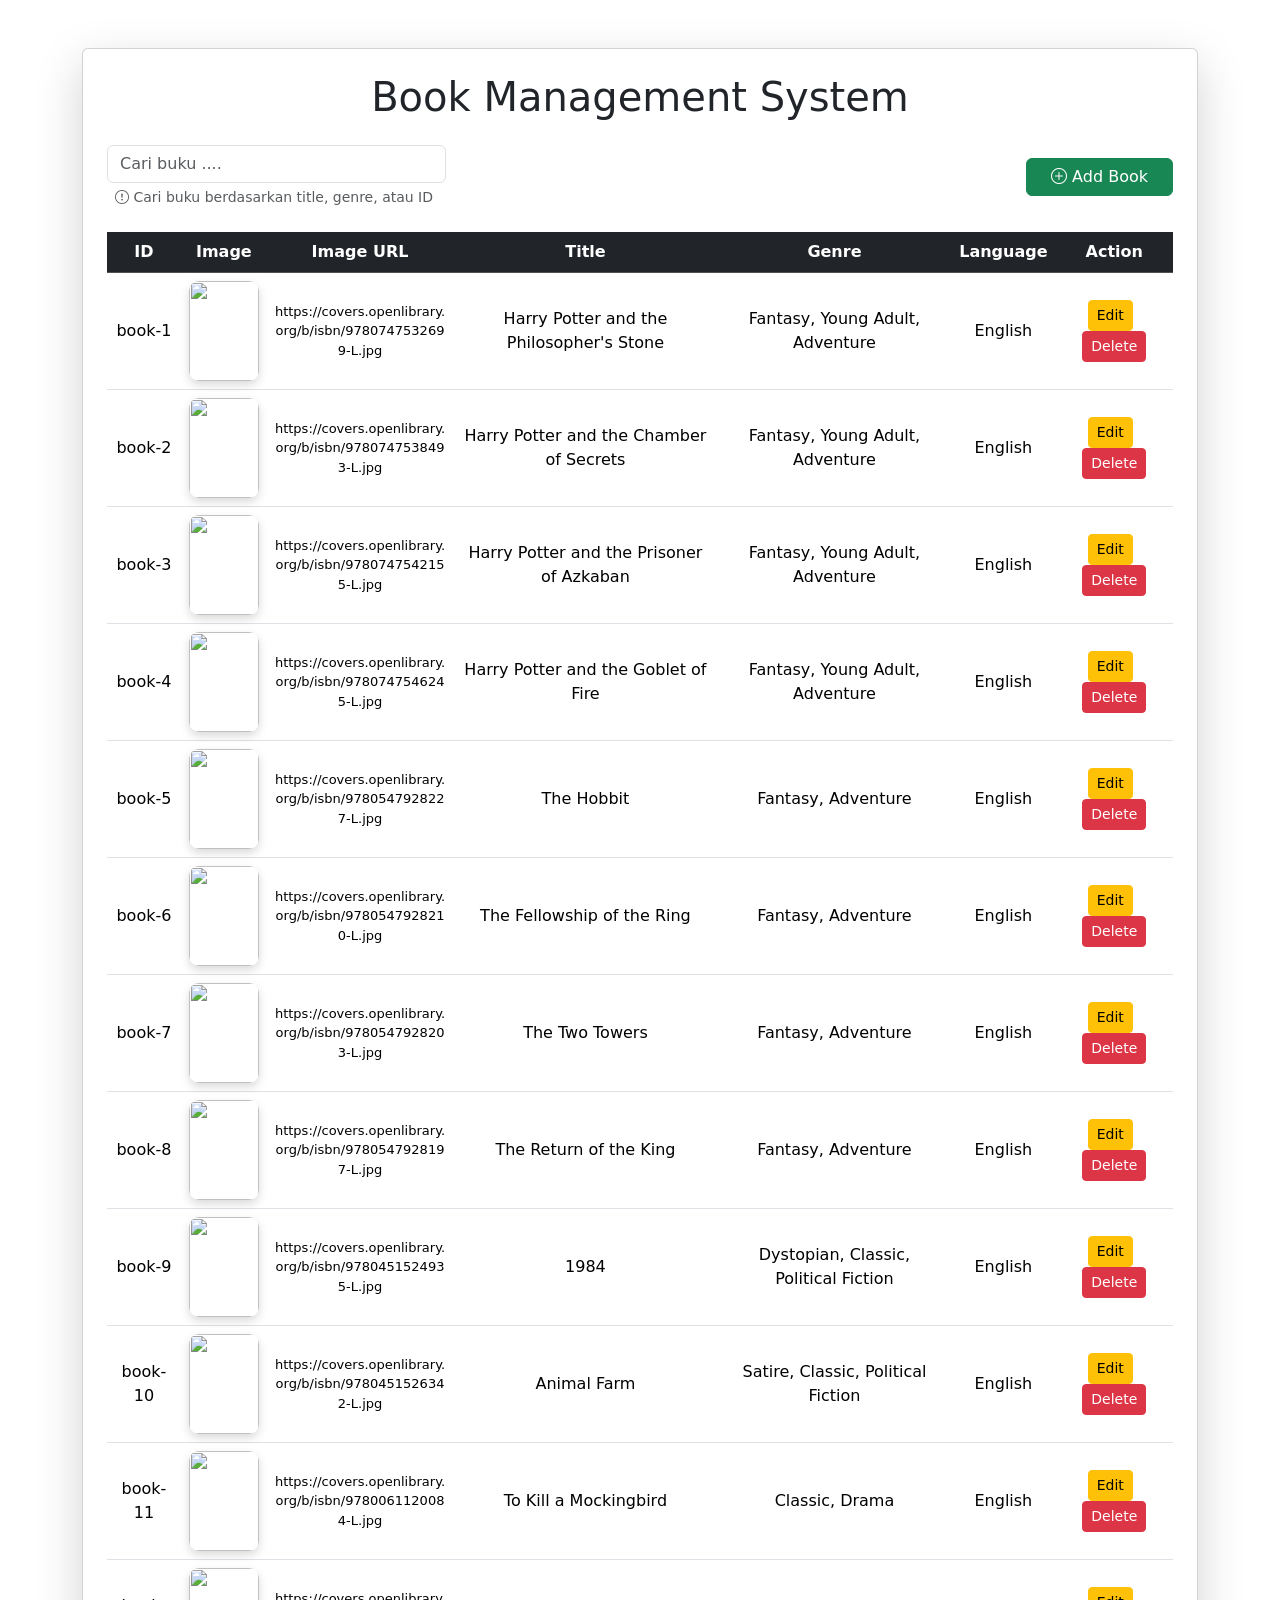
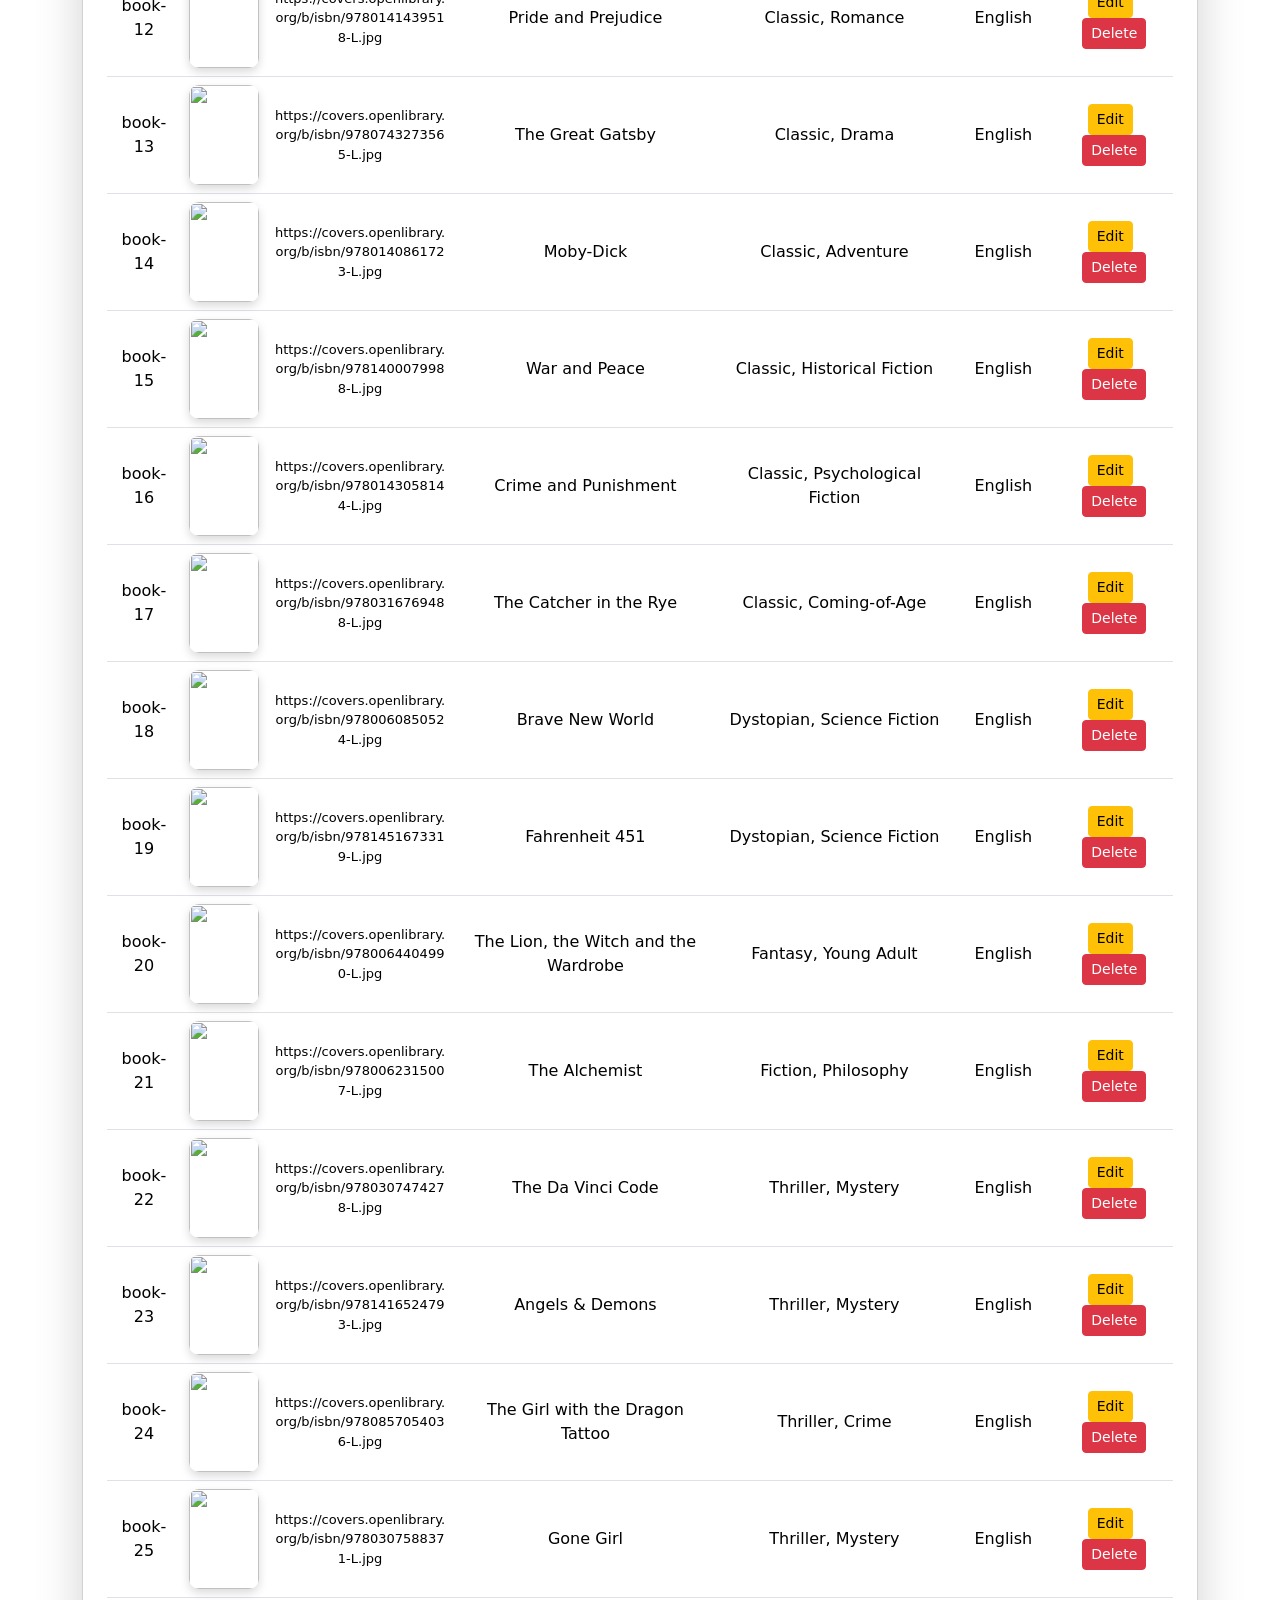
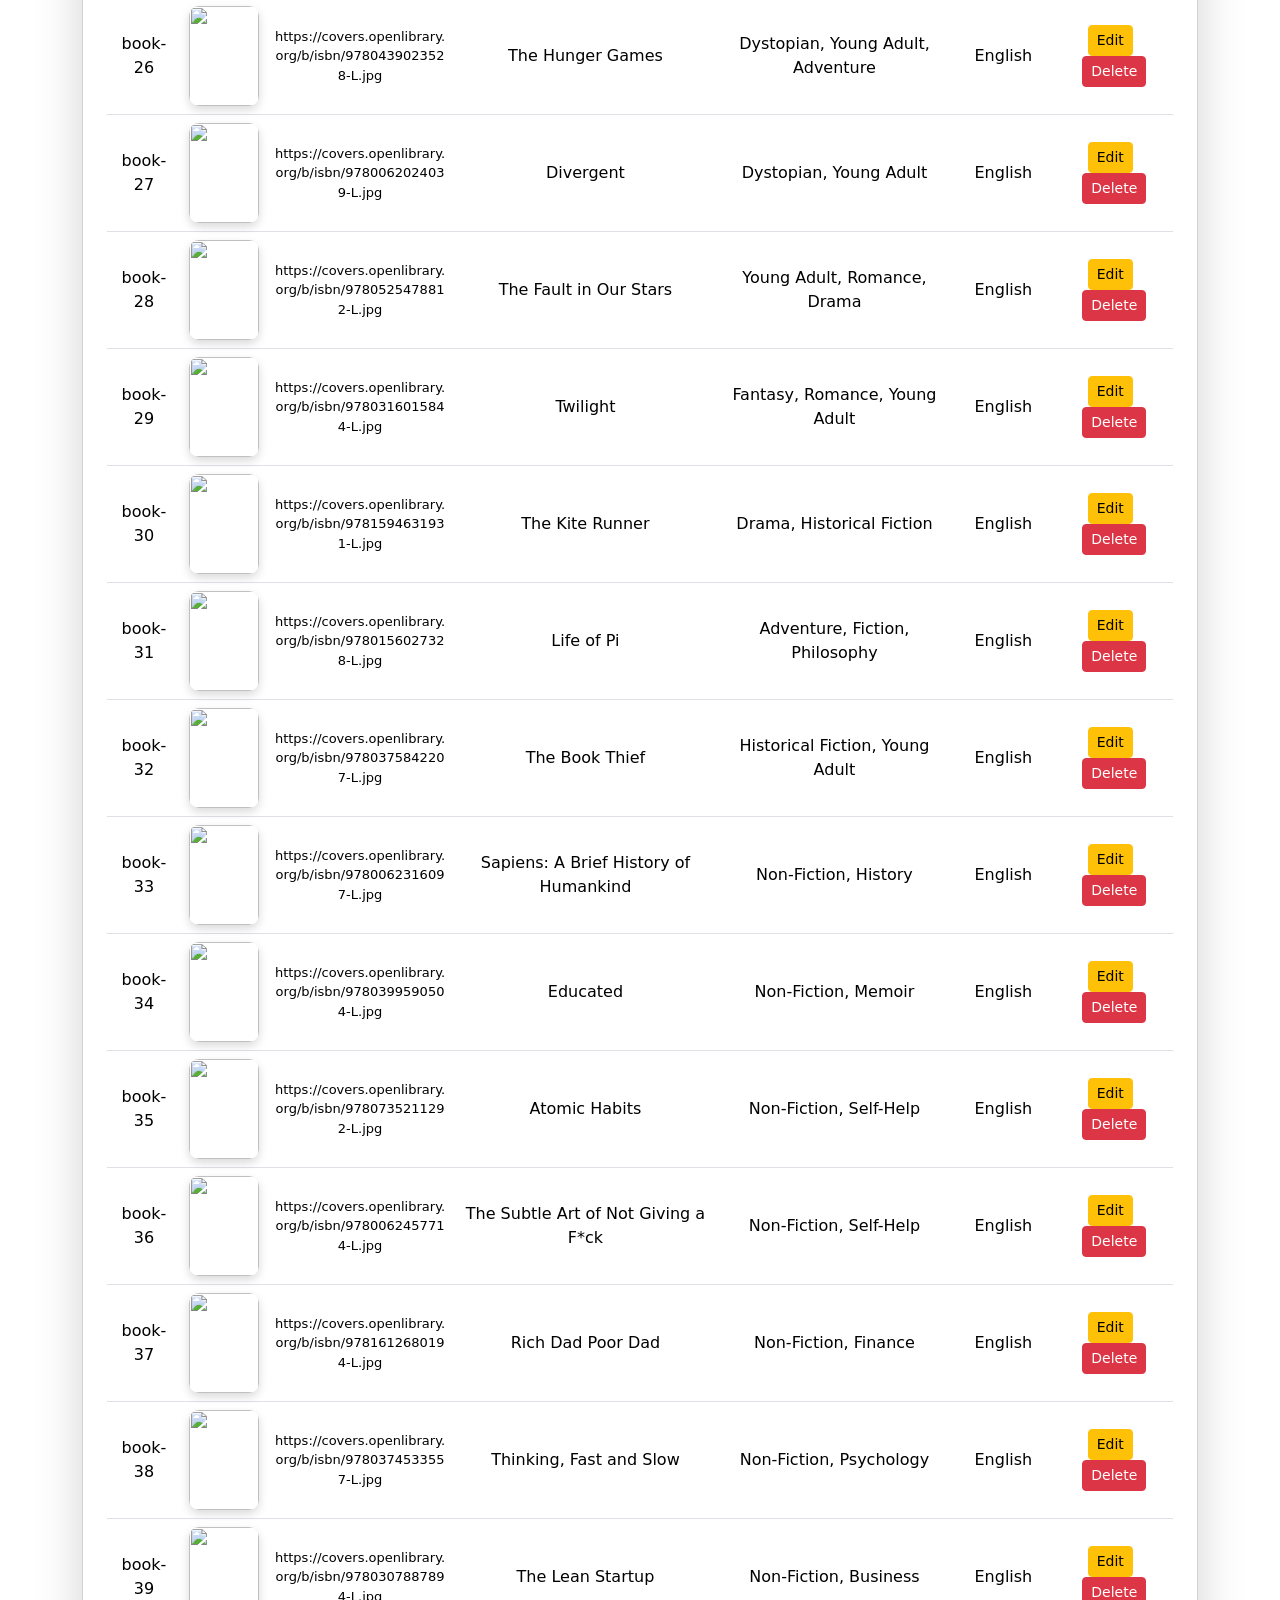
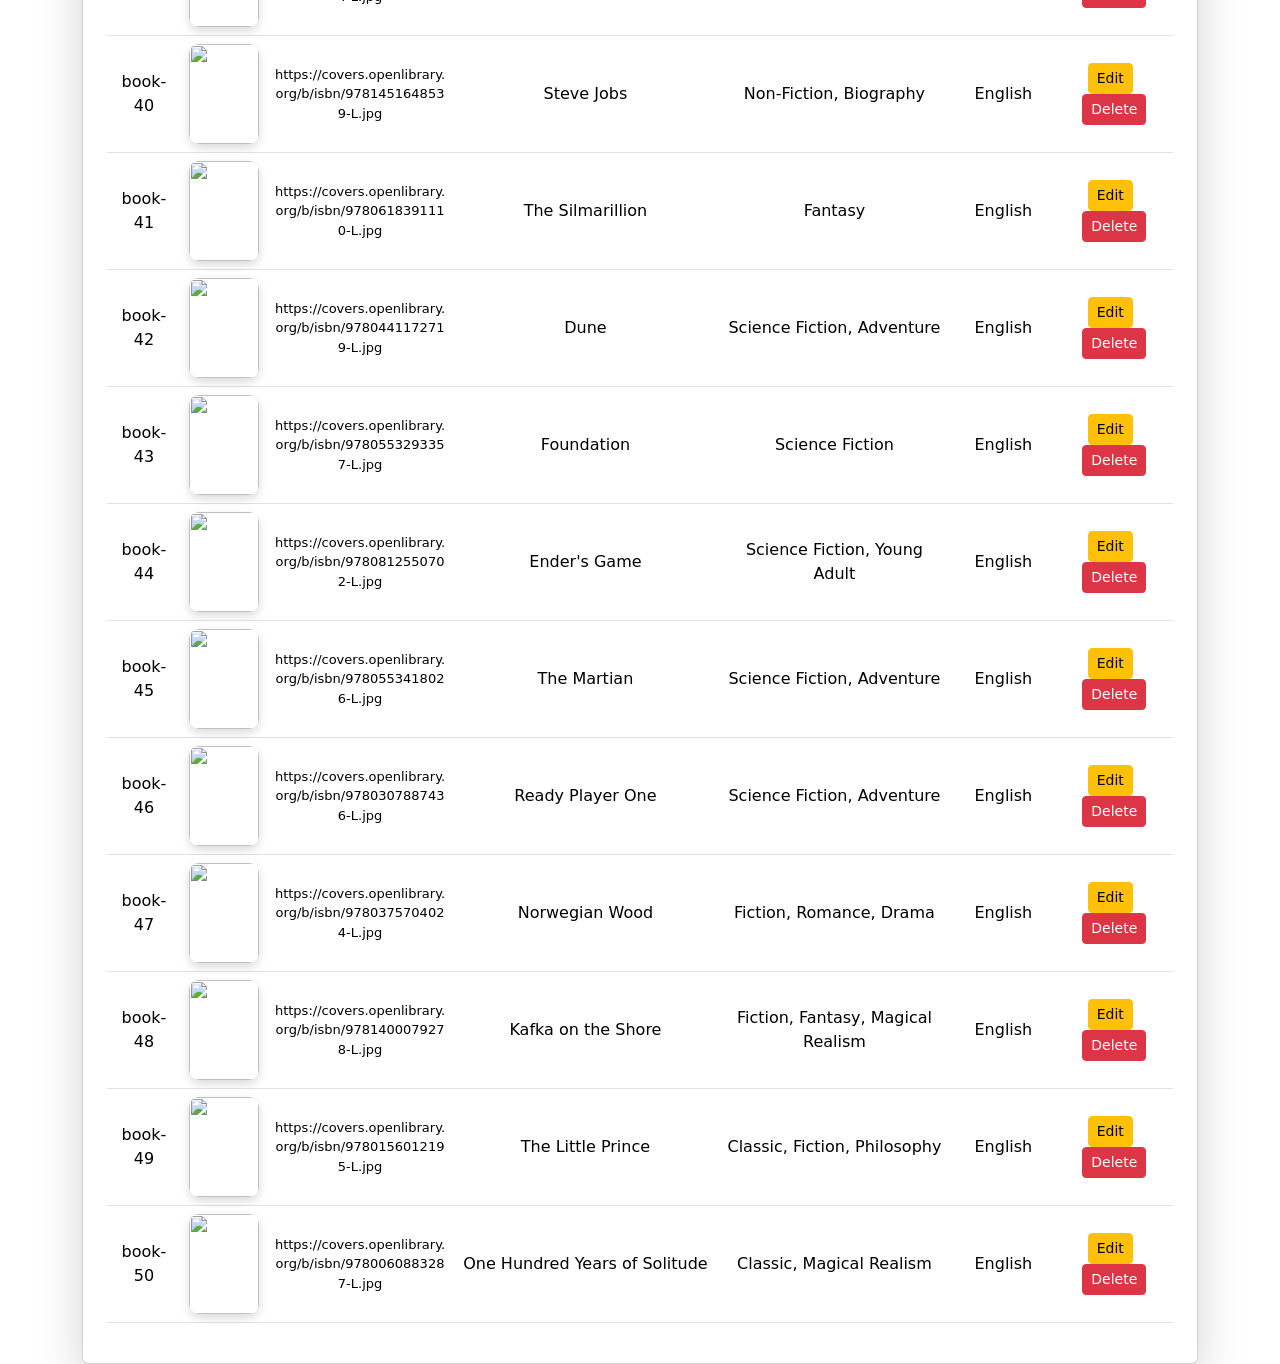
==== admin.html @ d51905d8 "change directory tree" ====
<!DOCTYPE html>

<head></head>
<title>Halaman Admin</title>
<link rel="stylesheet" href="./admin.css">
<link href="https://cdn.jsdelivr.net/npm/bootstrap@5.3.8/dist/css/bootstrap.min.css" rel="stylesheet"
    integrity="sha384-sRIl4kxILFvY47J16cr9ZwB07vP4J8+LH7qKQnuqkuIAvNWLzeN8tE5YBujZqJLB" crossorigin="anonymous">
<link rel="stylesheet" href="https://cdn.jsdelivr.net/npm/bootstrap-icons@1.11.3/font/bootstrap-icons.css">
</head>

<body>
    <!-- CRUD -->
    <div class="container mt-5">
        <div class="card shadow-lg p-4">
            <h1 class="text-center mb-4">
                Book Management System
            </h1>
            <div class="row mb-4 align-items-center">
                <div class="col-md-4">
                    <input type="text" id="searchInput" class="form-control" placeholder="Cari buku ....">
                    <small class="text-muted d-block mt-1 ms-2" style="color: rgb(170, 168, 168);">
    <i class="bi bi-exclamation-circle"></i>
    Cari buku berdasarkan title, genre, atau ID
</small>
                </div>
                <div class="col-md-8 text-end">
                    <button class="btn btn-success px-4" data-bs-toggle="modal" data-bs-target="#bookModal">
                        <i class="bi bi-plus-circle"></i>
                        Add Book
                    </button>
                </div>
            </div>

            <table class="table table-hover align-middle">
                <thead class="table-dark">
                    <tr>
                        <th>ID</th>
                        <th>Image</th>
                        <th>Image URL</th>
                        <th>Title</th>
                        <th>Genre</th>
                        <th>Language</th>
                        <th>Action</th>
                    </tr>
                </thead>
                <tbody id="bookTableBody">
                    <!-- Diisi otomatis oleh JavaScript -->
                </tbody>
            </table>

            <!-- Modal Add/Edit Book -->
            <div class="modal fade" id="bookModal" tabindex="-1">
                <div class="modal-dialog modal-dialog-centered">
                    <div class="modal-content">
                        <div class="modal-header">
                            <h5 class="modal-title">
                                <i class="bi bi-book-half"></i>
                                Add / Edit Book
                            </h5>
                            <button type="button" class="btn-close" data-bs-dismiss="modal">
                            </button>
                        </div>
                        <div class="modal-body">
                            <form id="bookForm">
                                <div class="mb-3">
                                    <label class="form-label">Book ID</label>
                                    <input type="text" id="bookId" class="form-control" placeholder="book-1" required>
                                </div>
                                <div class="mb-3">
                                    <label class="form-label">Title</label>
                                    <input type="text" id="bookTitle" class="form-control" required>
                                </div>
                                <div class="mb-3">
                                    <label class="form-label">Image URL</label>
                                    <input type="url" id="bookImageUrl" class="form-control" required>
                                </div>
                                <div class="mb-3">
                                    <label class="form-label">Genre</label>
                                    <input type="text" id="bookGenre" class="form-control"
                                        placeholder="Fantasy, Adventure" required>
                                </div>
                                <div class="mb-4">
                                    <label class="form-label">Language</label>
                                    <select id="bookLanguage" class="form-select" required>
                                        <option value="">Pilih Bahasa</option>
                                        <option value="Indonesia">Indonesia</option>
                                        <option value="English">English</option>
                                        <option value="Japanese">Japanese</option>
                                        <option value="Korean">Korean</option>
                                    </select>
                                </div>
                                <button type="submit" class="btn btn-success w-100">
                                    <i class="bi bi-save"></i>
                                    Save Book
                                </button>
                            </form>
                        </div>
                    </div>
                </div>
            </div>
        </div>
    </div>
    <!-- end CRUD -->

    <script src="https://cdn.jsdelivr.net/npm/bootstrap@5.3.8/dist/js/bootstrap.bundle.min.js"
        integrity="sha384-FKyoEForCGlyvwx9Hj09JcYn3nv7wiPVlz7YYwJrWVcXK/BmnVDxM+D2scQbITxI"
        crossorigin="anonymous"></script>
    <script src="admin.js"></script>
</body>

</html>
---- admin.css ----
/* ===========================
   CRUD BOOK TABLE
=========================== */

body{
    background:#f4f6f9;
}

.card{
    border:none;
    border-radius:20px;
    box-shadow:0 10px 25px rgba(0,0,0,.08);
}

.table{
    background:white;
}

.table th{
    text-align:center;
    vertical-align:middle;
}

.table td{
    text-align:center;
    vertical-align:middle;
}

.table tbody tr:hover{
    background:#f8f9fa;
    transition:.2s;
}

/* gambar buku */
.book-image{
    width:70px;
    height:100px;
    object-fit:cover;
    border-radius:10px;
    box-shadow:0 4px 10px rgba(0,0,0,.15);
}

/* url panjang */
.url-cell{
    max-width:250px;
    word-break:break-all;
    font-size:13px;
    color:#0d6efd;
}

/* tombol */
.btn-success{
    border-radius:10px;
    font-weight:600;
}

.btn-warning{
    color:white;
    border-radius:8px;
}

.btn-danger{
    border-radius:8px;
}

/* modal */
.modal-content{
    border:none;
    border-radius:18px;
    overflow:hidden;
}

.modal-header{
    background:linear-gradient(135deg,#198754,#157347);
    color:white;
    border-bottom:none;
}

.modal-title{
    font-weight:bold;
}

.btn-close{
    filter:invert(1);
}

.form-control,
.form-select{
    border-radius:10px;
    padding:10px;
}

.form-control:focus,
.form-select:focus{
    border-color:#198754;
    box-shadow:0 0 8px rgba(25,135,84,.25);
}
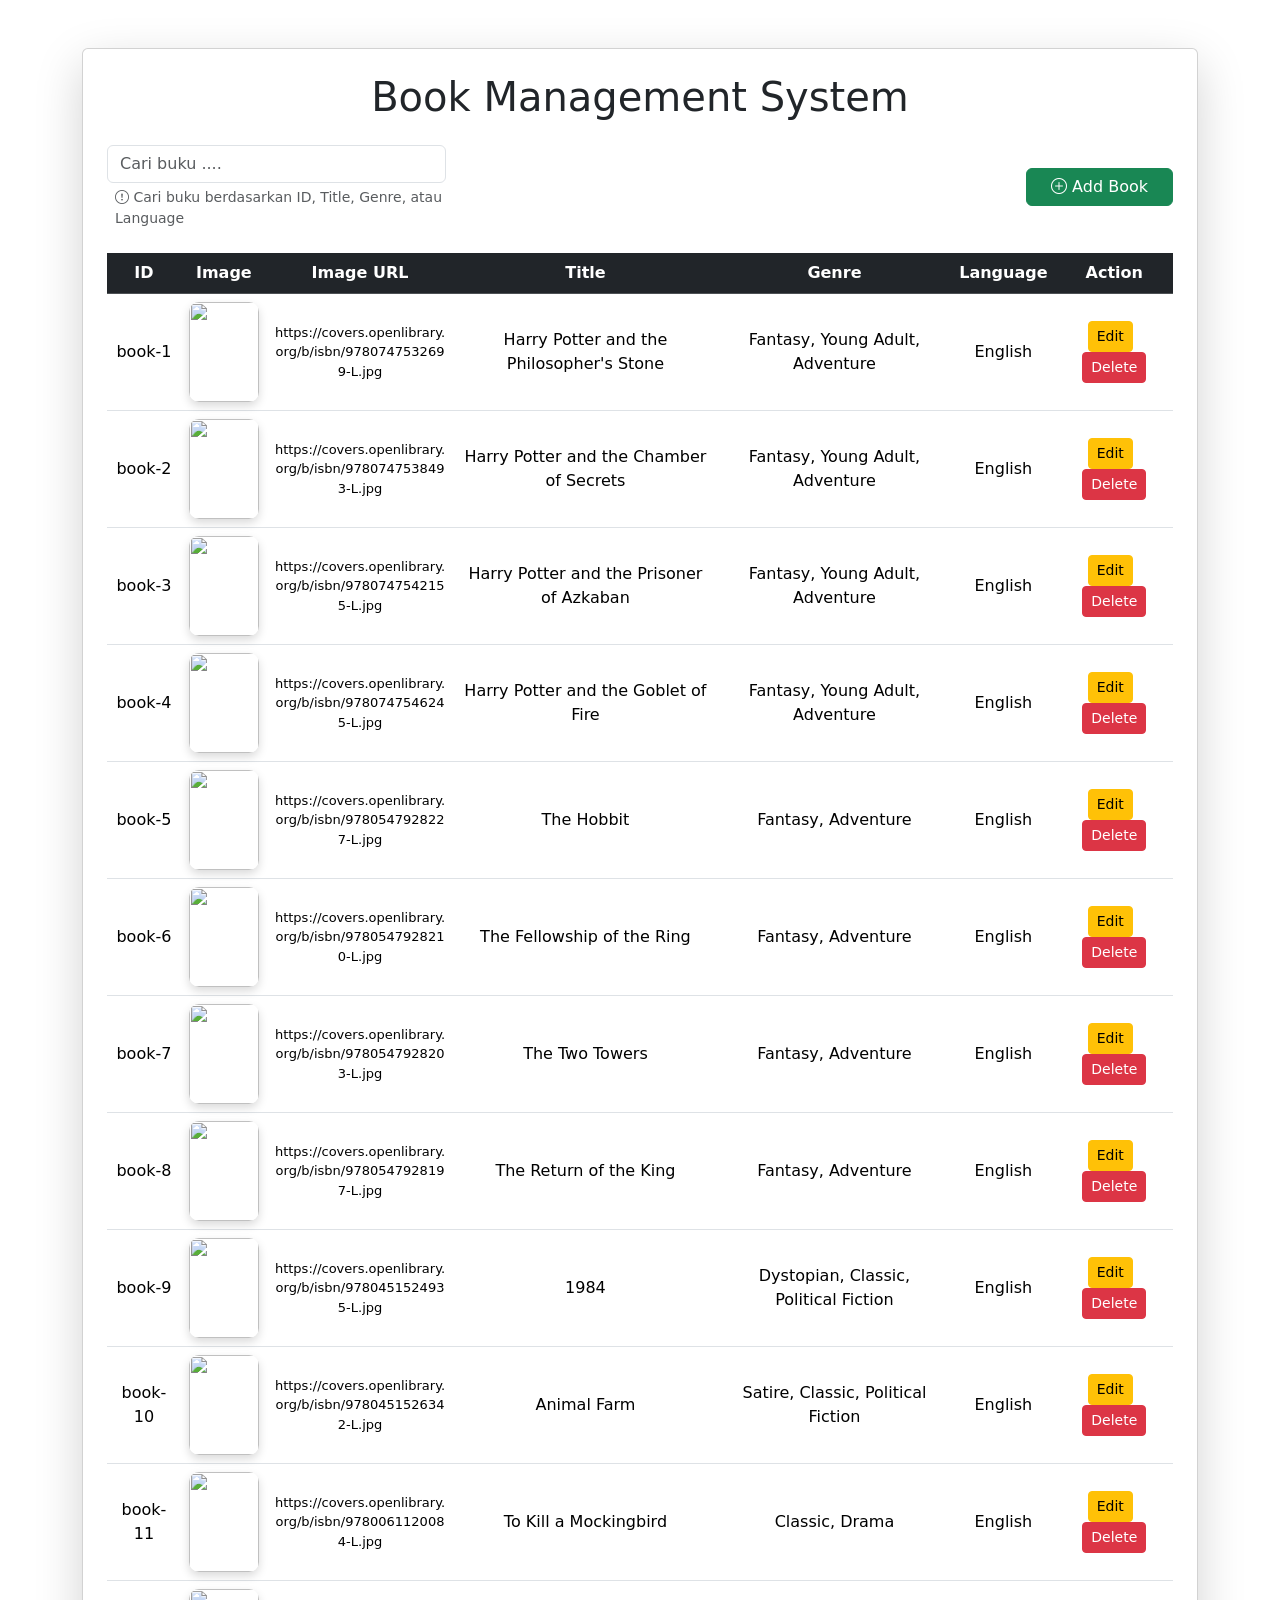
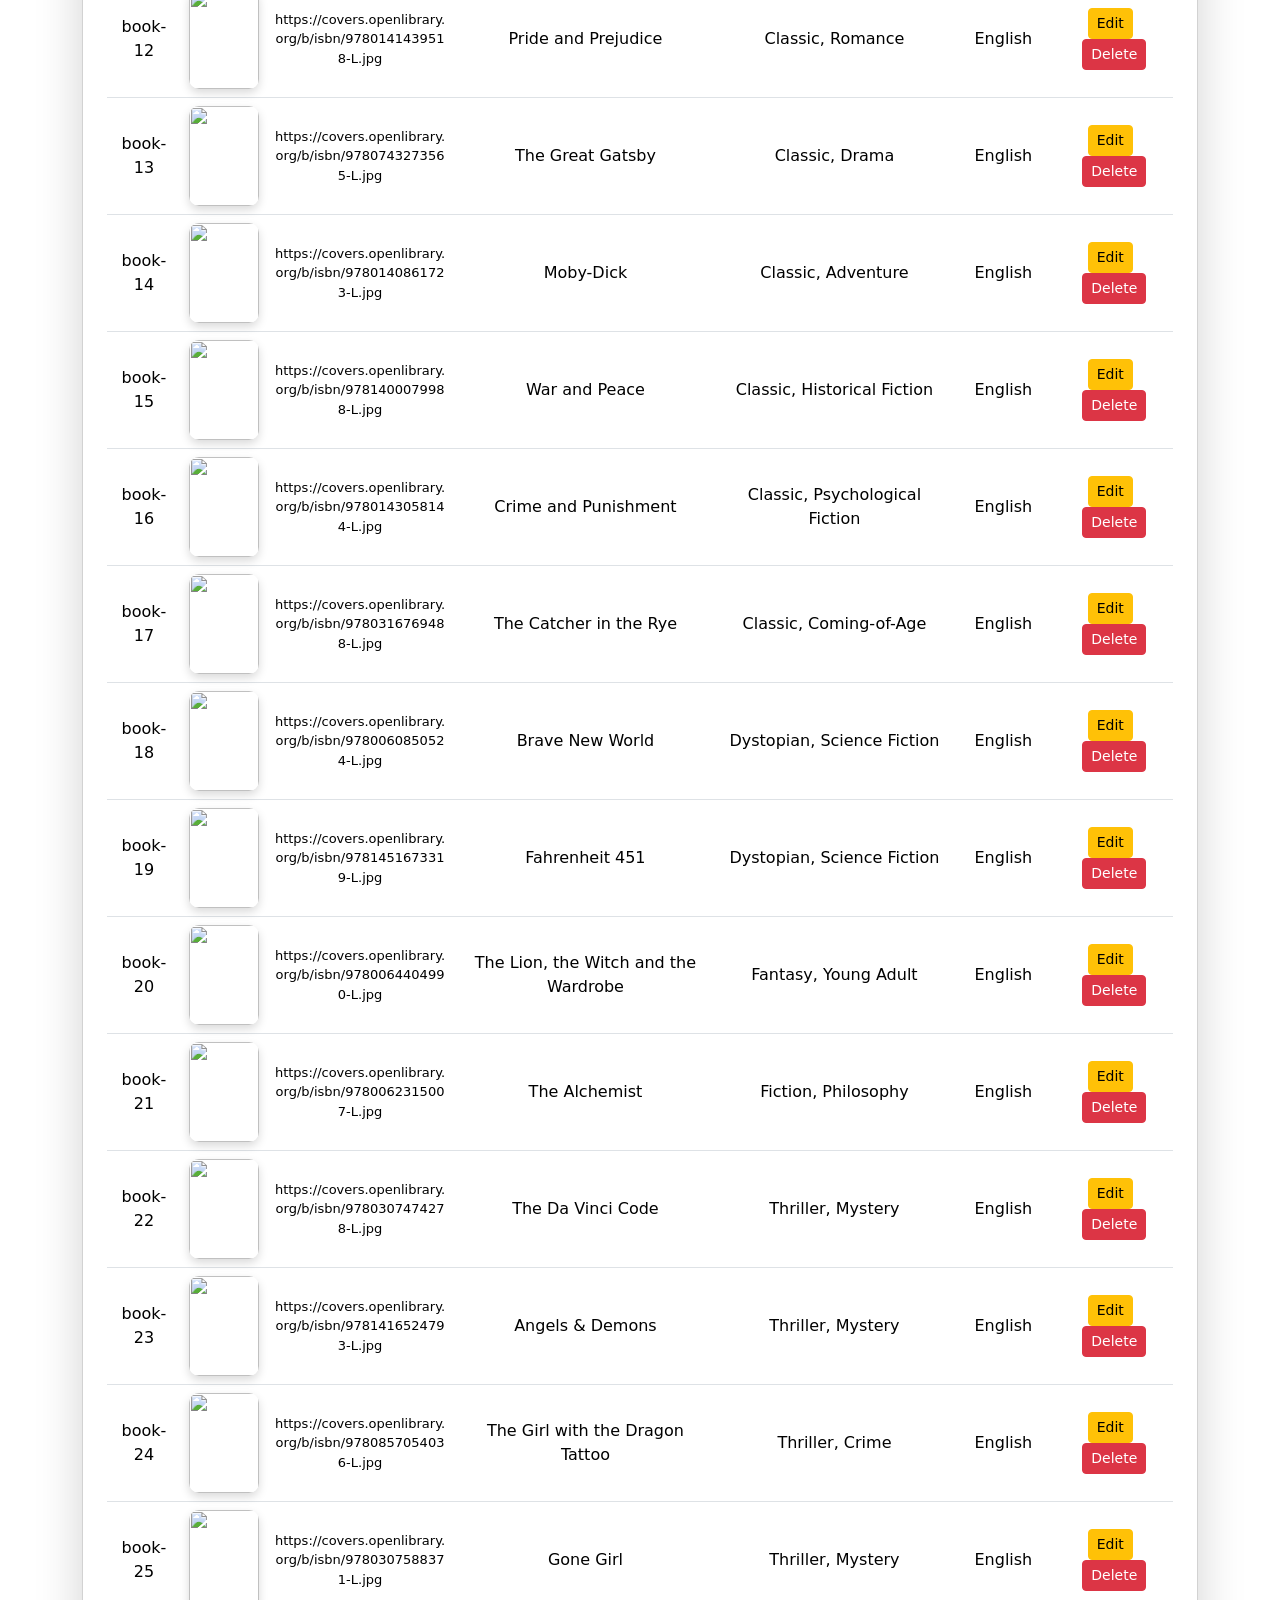
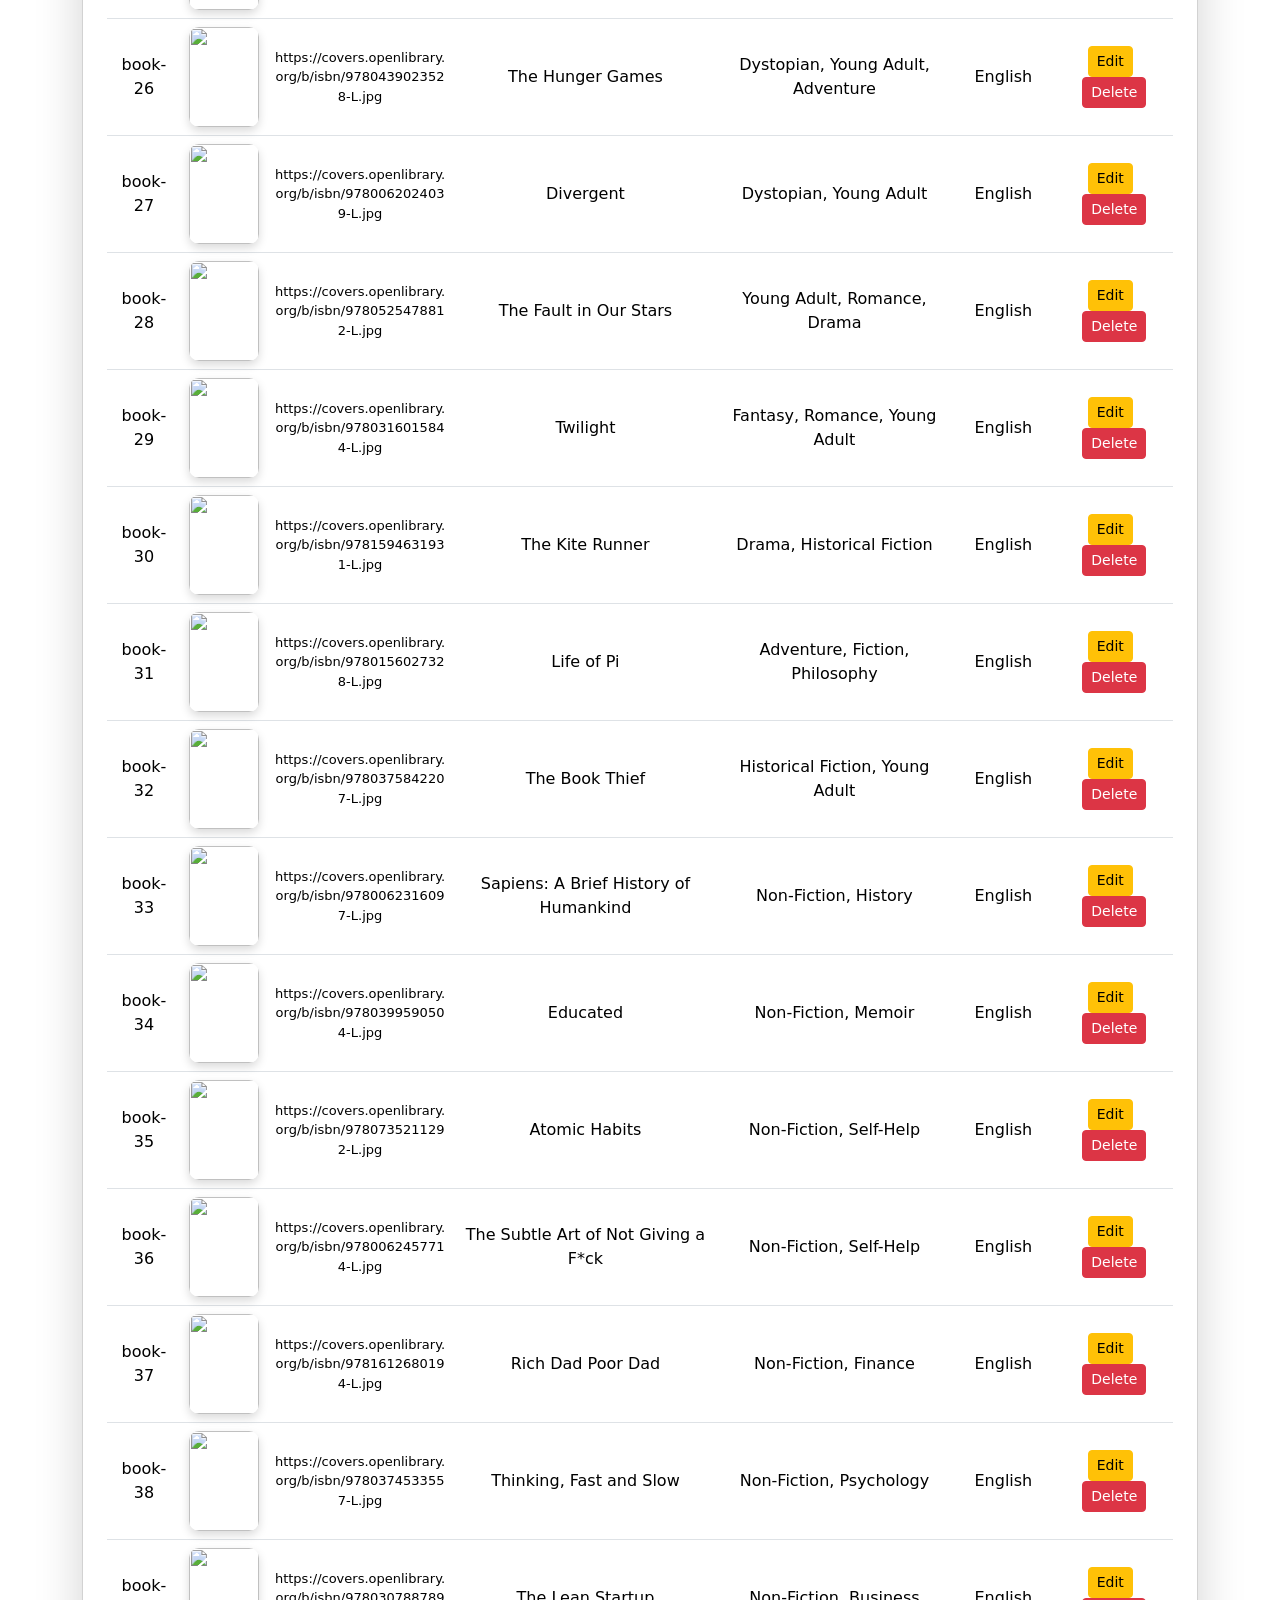
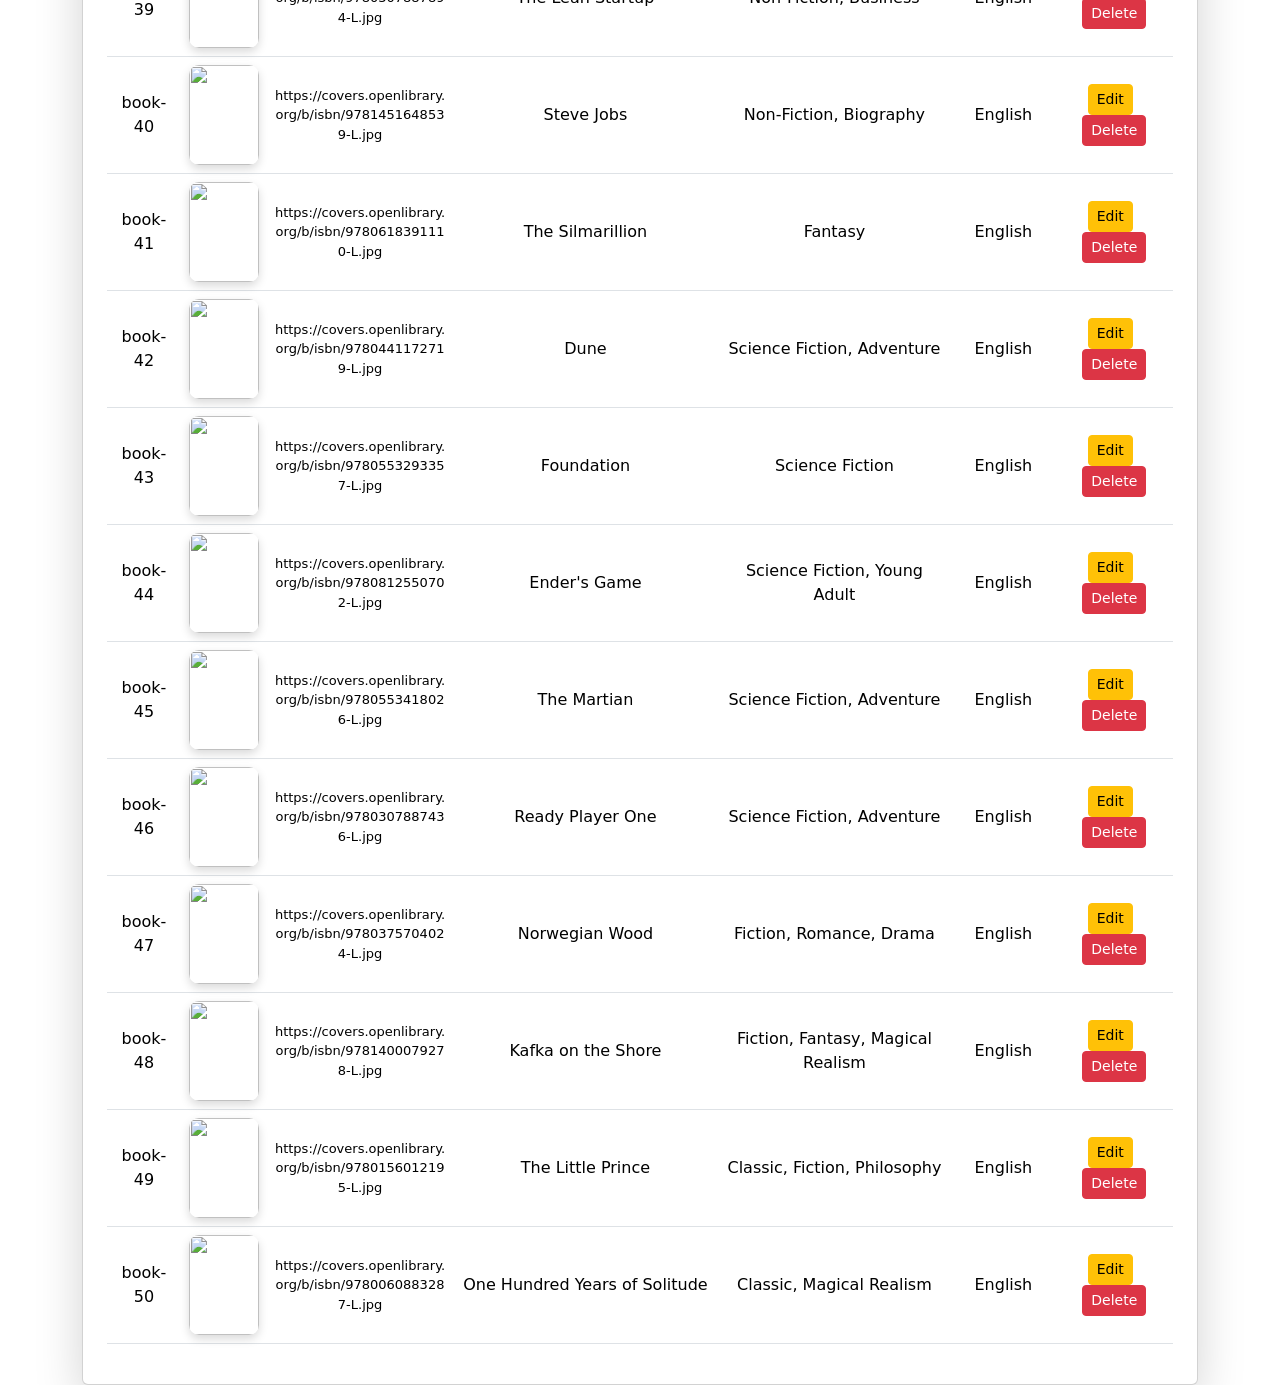
==== commit 0152dc5a: "fix cari buku description" ====
--- a/admin.html
+++ b/admin.html
@@ -19,9 +19,9 @@
                 <div class="col-md-4">
                     <input type="text" id="searchInput" class="form-control" placeholder="Cari buku ....">
                     <small class="text-muted d-block mt-1 ms-2" style="color: rgb(170, 168, 168);">
-    <i class="bi bi-exclamation-circle"></i>
-    Cari buku berdasarkan title, genre, atau ID
-</small>
+                        <i class="bi bi-exclamation-circle"></i>
+                        Cari buku berdasarkan ID, Title, Genre, atau Language
+                    </small>
                 </div>
                 <div class="col-md-8 text-end">
                     <button class="btn btn-success px-4" data-bs-toggle="modal" data-bs-target="#bookModal">
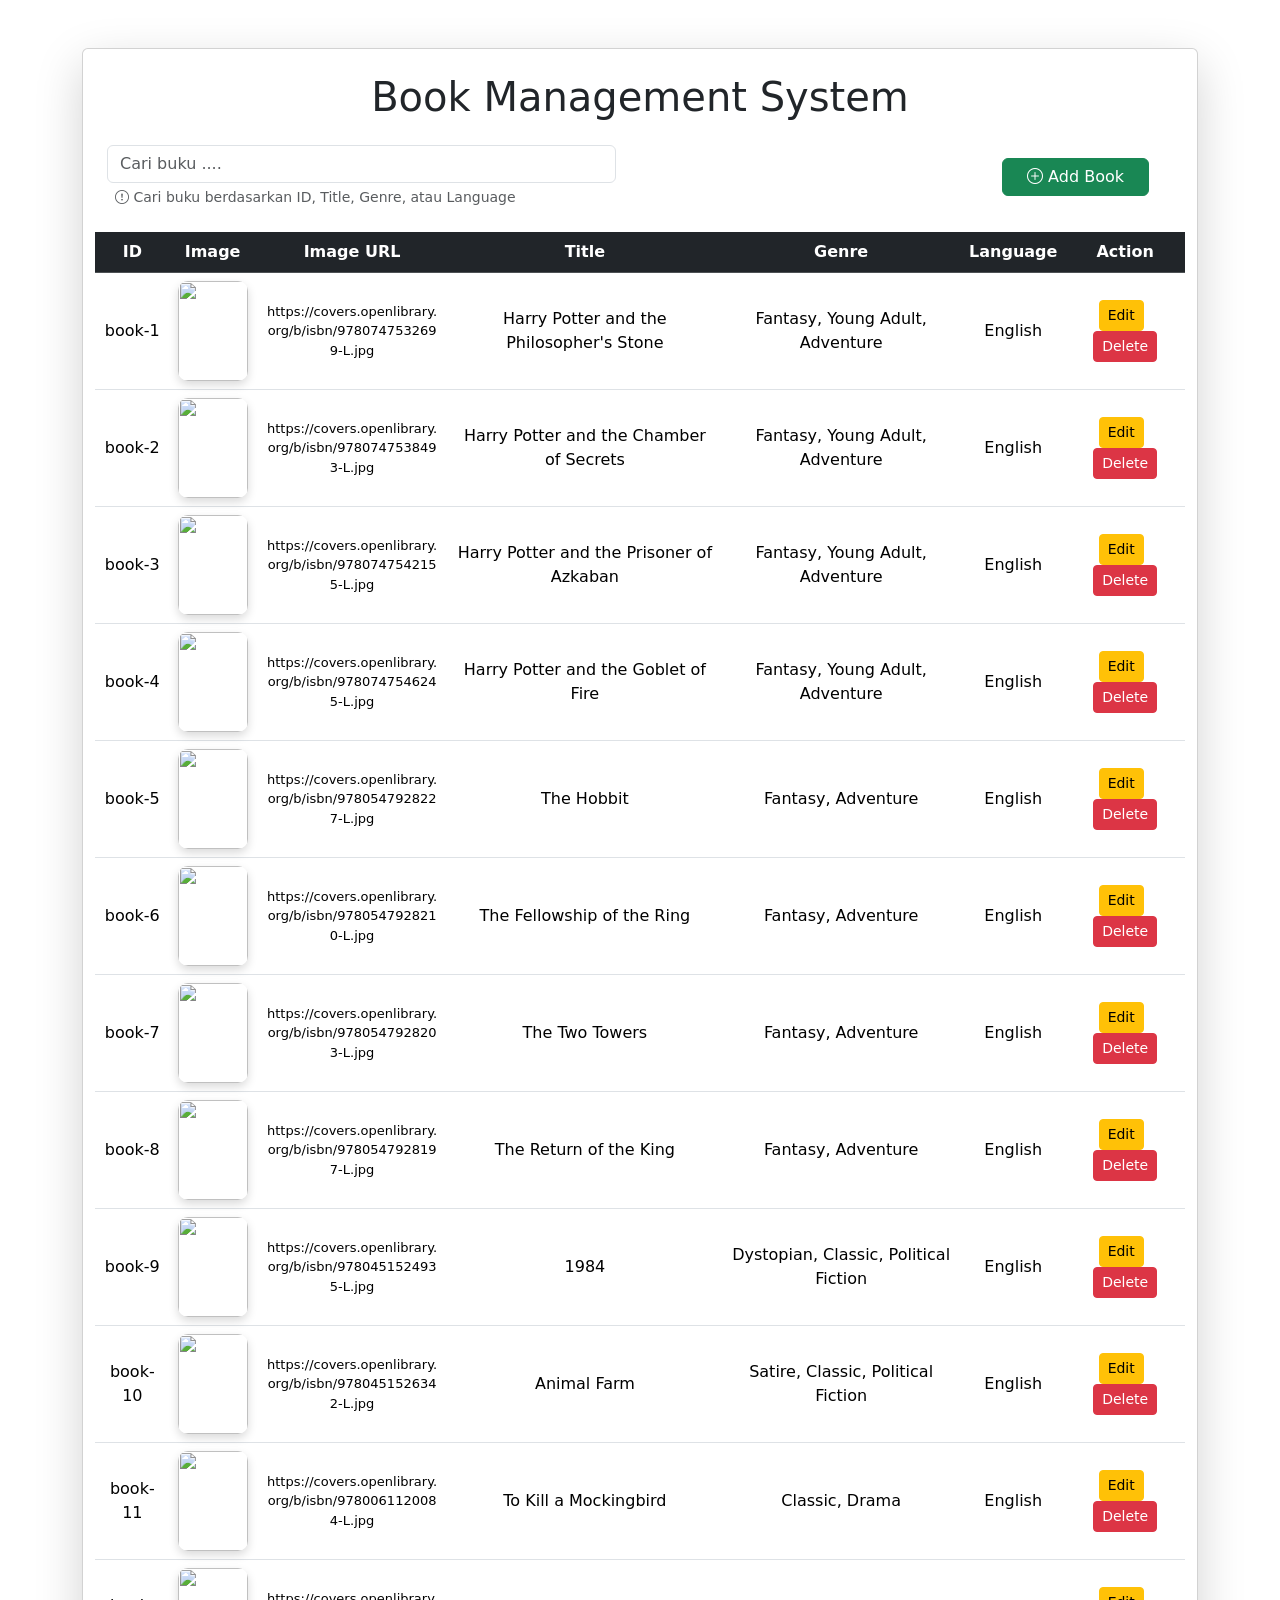
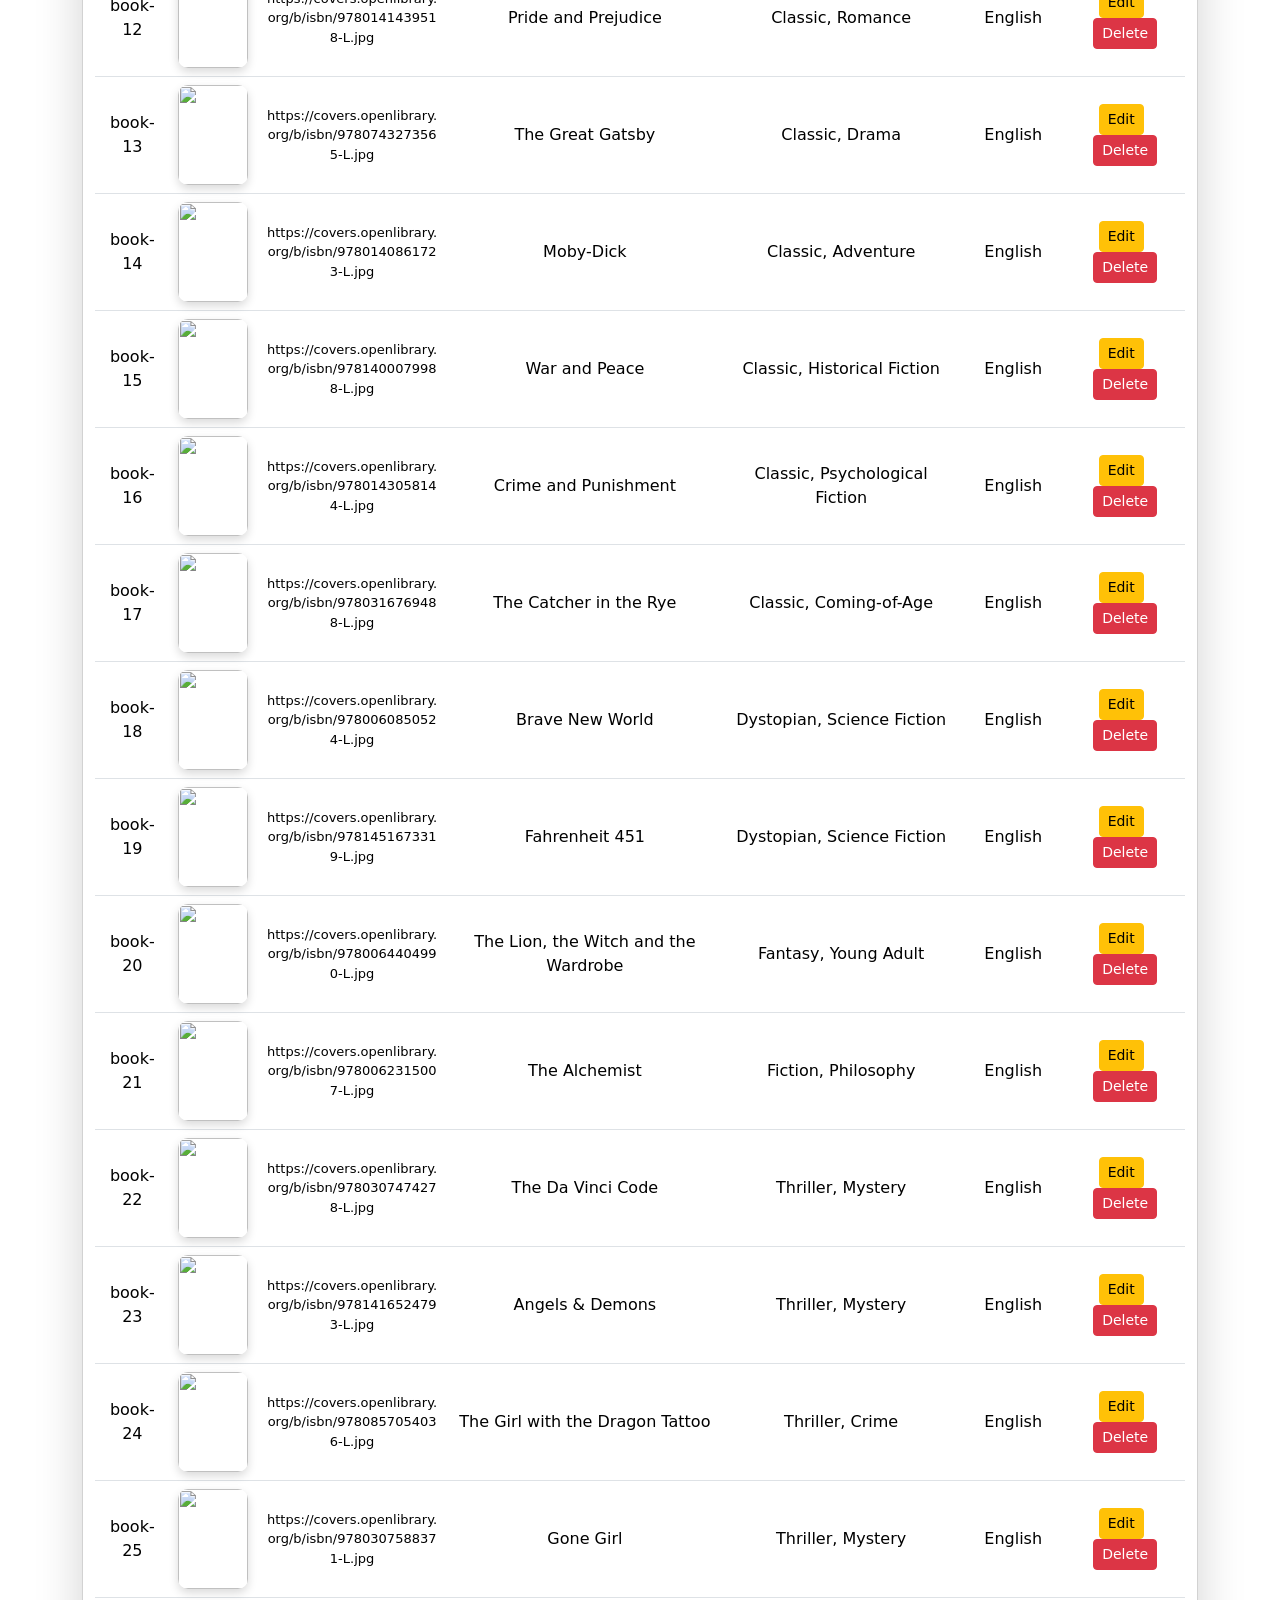
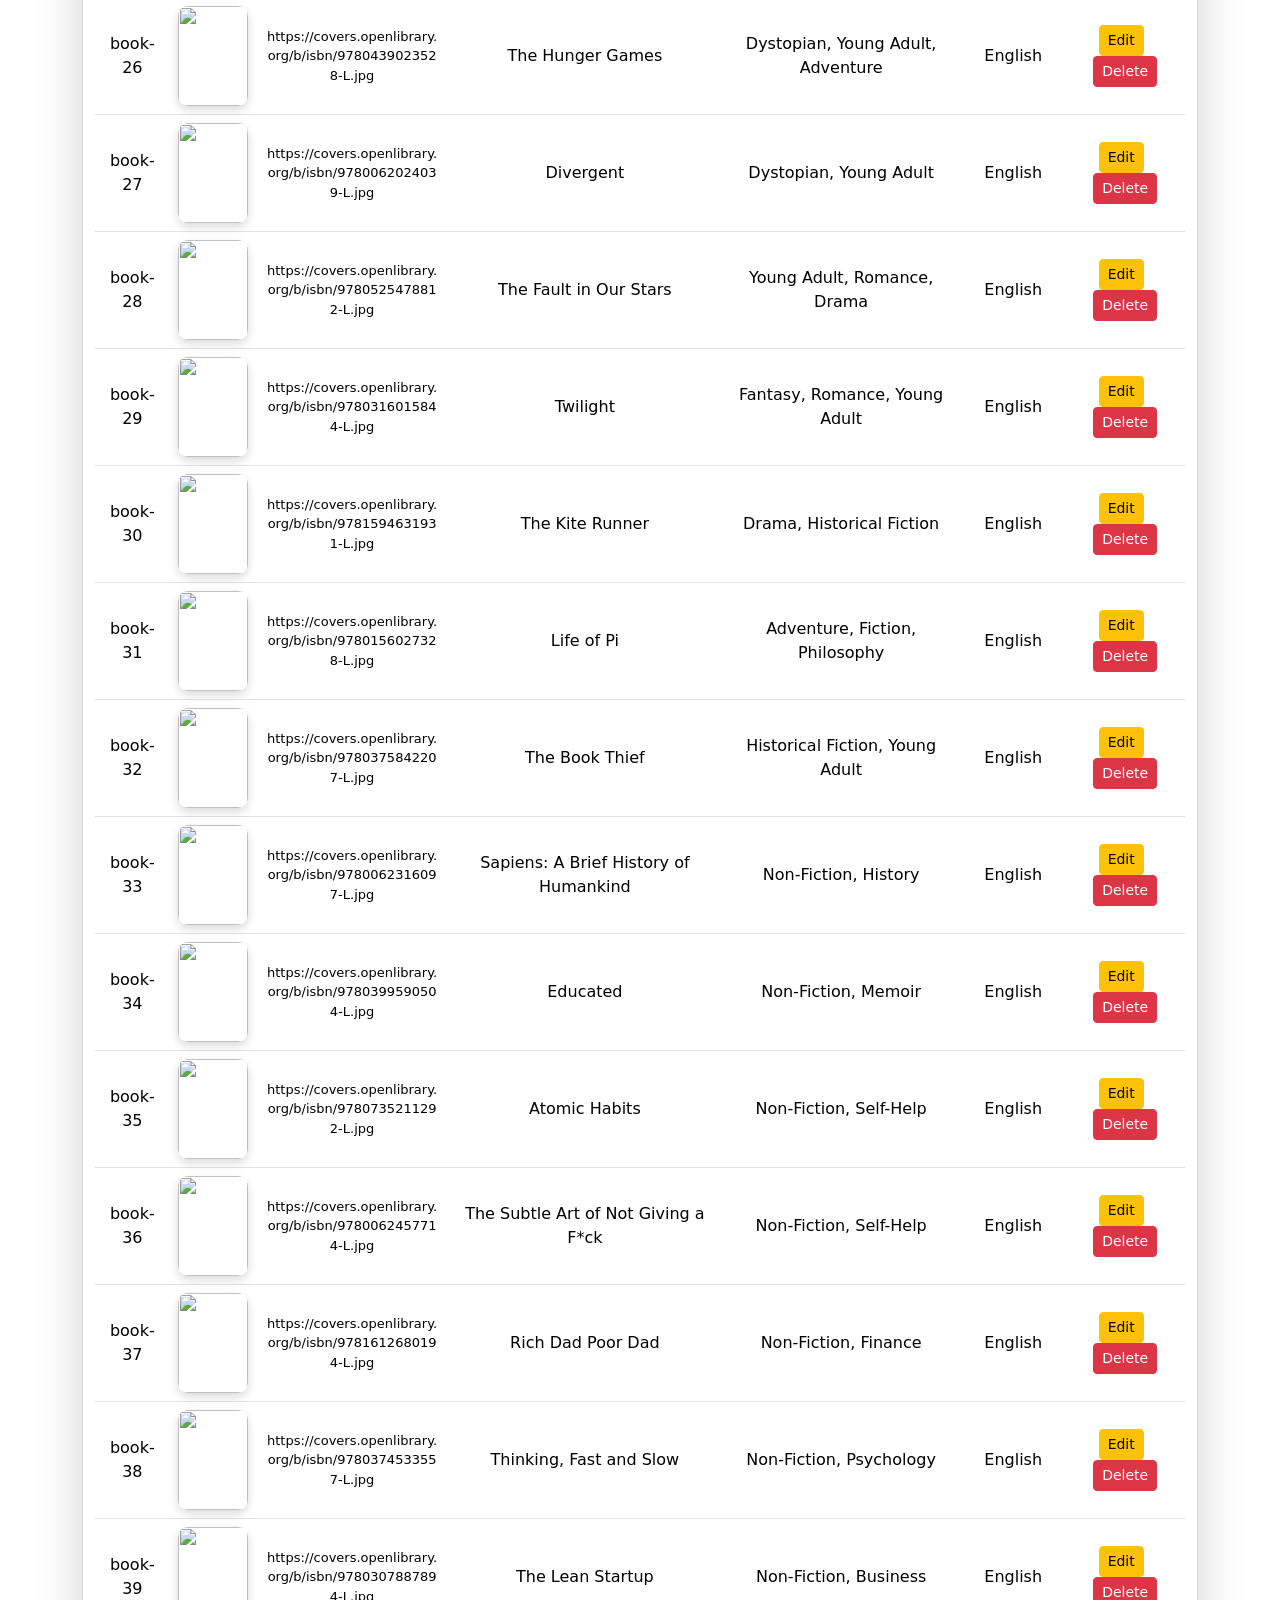
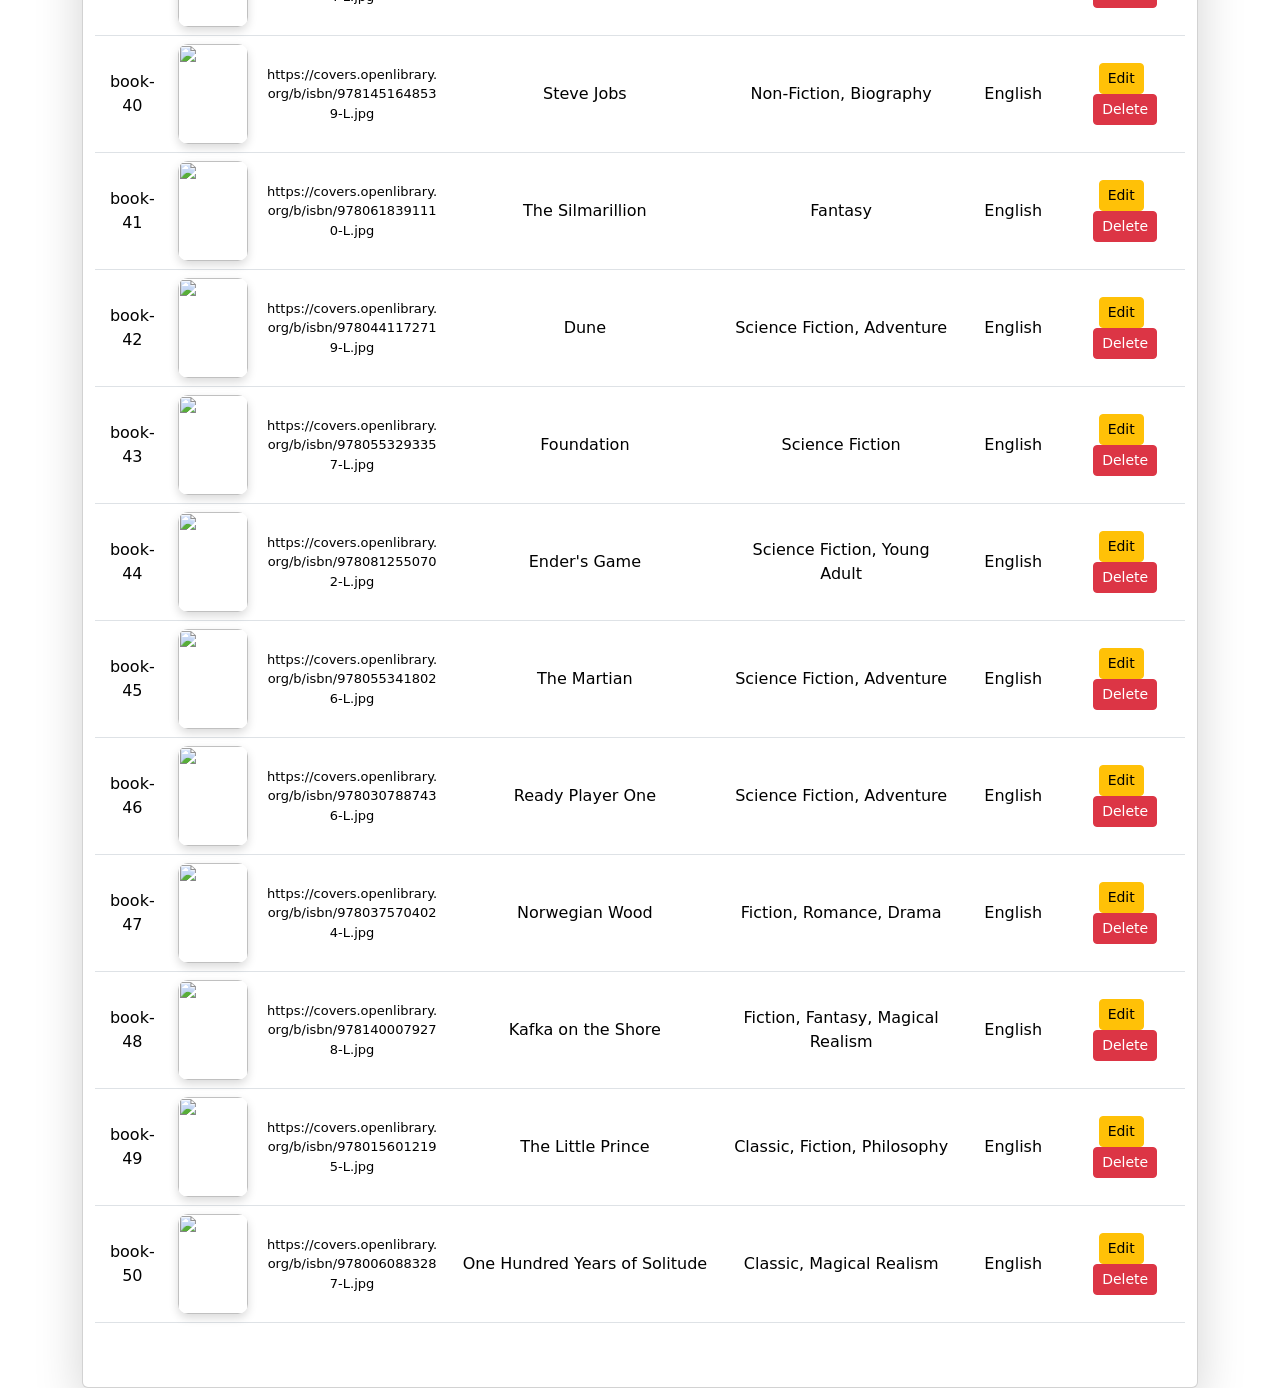
==== commit 801aa144: "fixed cari buku description" ====
--- a/admin.html
+++ b/admin.html
@@ -16,20 +16,21 @@
                 Book Management System
             </h1>
             <div class="row mb-4 align-items-center">
-                <div class="col-md-4">
-                    <input type="text" id="searchInput" class="form-control" placeholder="Cari buku ....">
-                    <small class="text-muted d-block mt-1 ms-2" style="color: rgb(170, 168, 168);">
-                        <i class="bi bi-exclamation-circle"></i>
-                        Cari buku berdasarkan ID, Title, Genre, atau Language
-                    </small>
-                </div>
-                <div class="col-md-8 text-end">
-                    <button class="btn btn-success px-4" data-bs-toggle="modal" data-bs-target="#bookModal">
-                        <i class="bi bi-plus-circle"></i>
-                        Add Book
-                    </button>
-                </div>
-            </div>
+                <div class="row mb-4 align-items-center">
+    <div class="col-md-6">
+        <input type="text" id="searchInput" class="form-control" placeholder="Cari buku ....">
+        <small class="text-muted d-block mt-1 ms-2" style="color: rgb(170, 168, 168);">
+            <i class="bi bi-exclamation-circle"></i>
+            Cari buku berdasarkan ID, Title, Genre, atau Language
+        </small>
+    </div>
+    <div class="col-md-6 text-end">
+        <button class="btn btn-success px-4" data-bs-toggle="modal" data-bs-target="#bookModal">
+            <i class="bi bi-plus-circle"></i>
+            Add Book
+        </button>
+    </div>
+</div>
 
             <table class="table table-hover align-middle">
                 <thead class="table-dark">
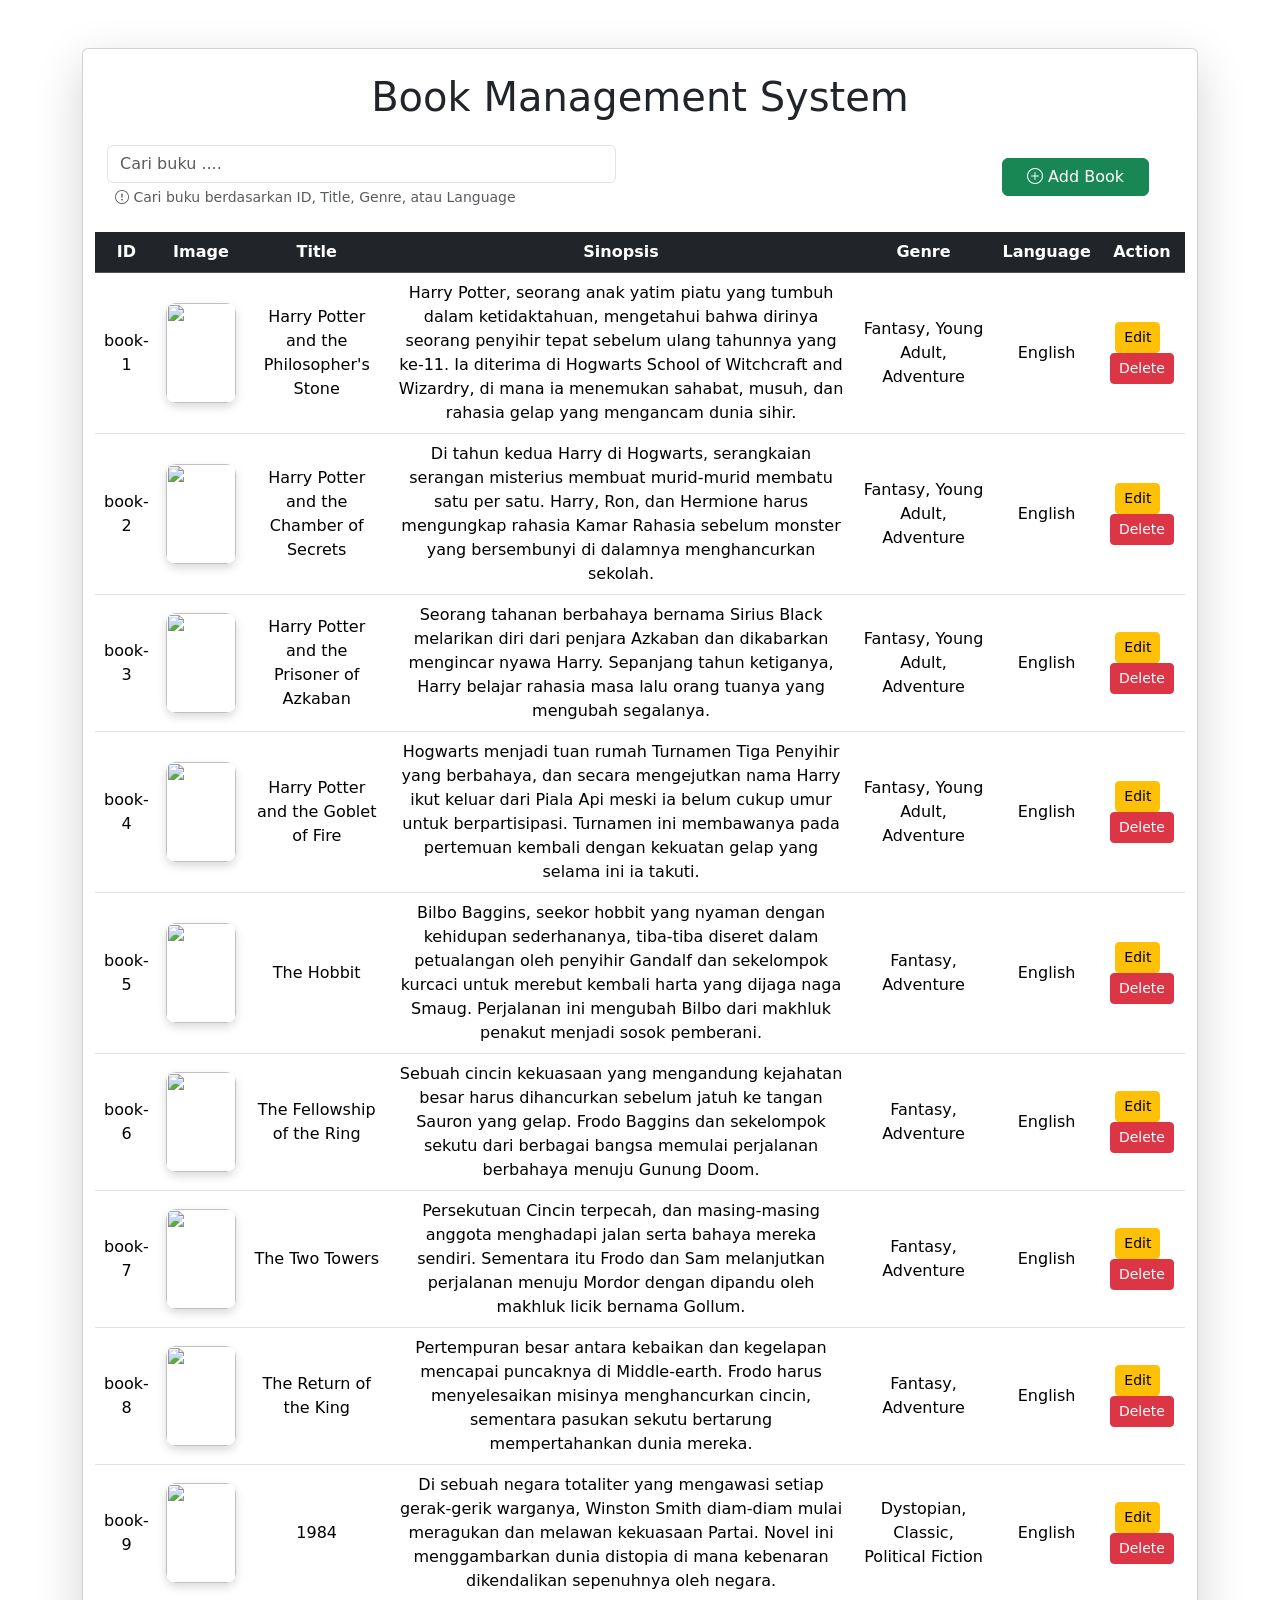
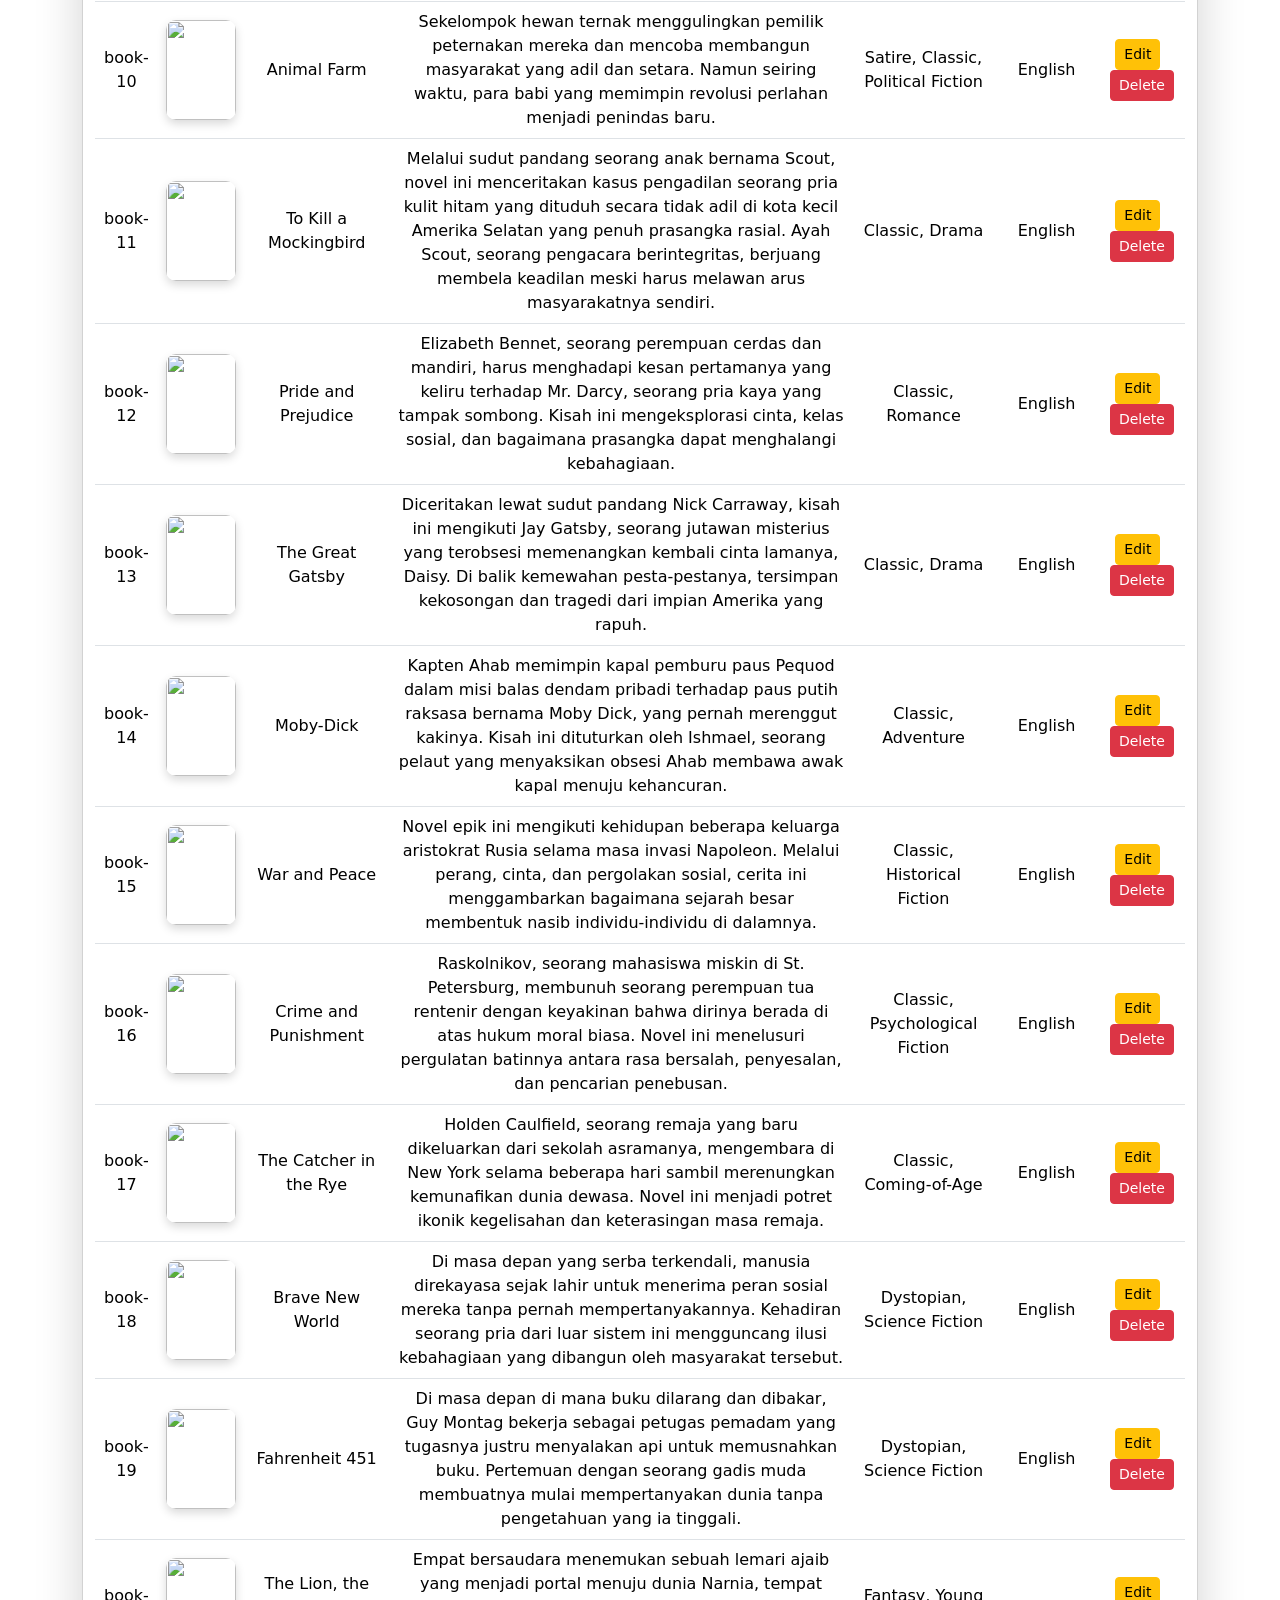
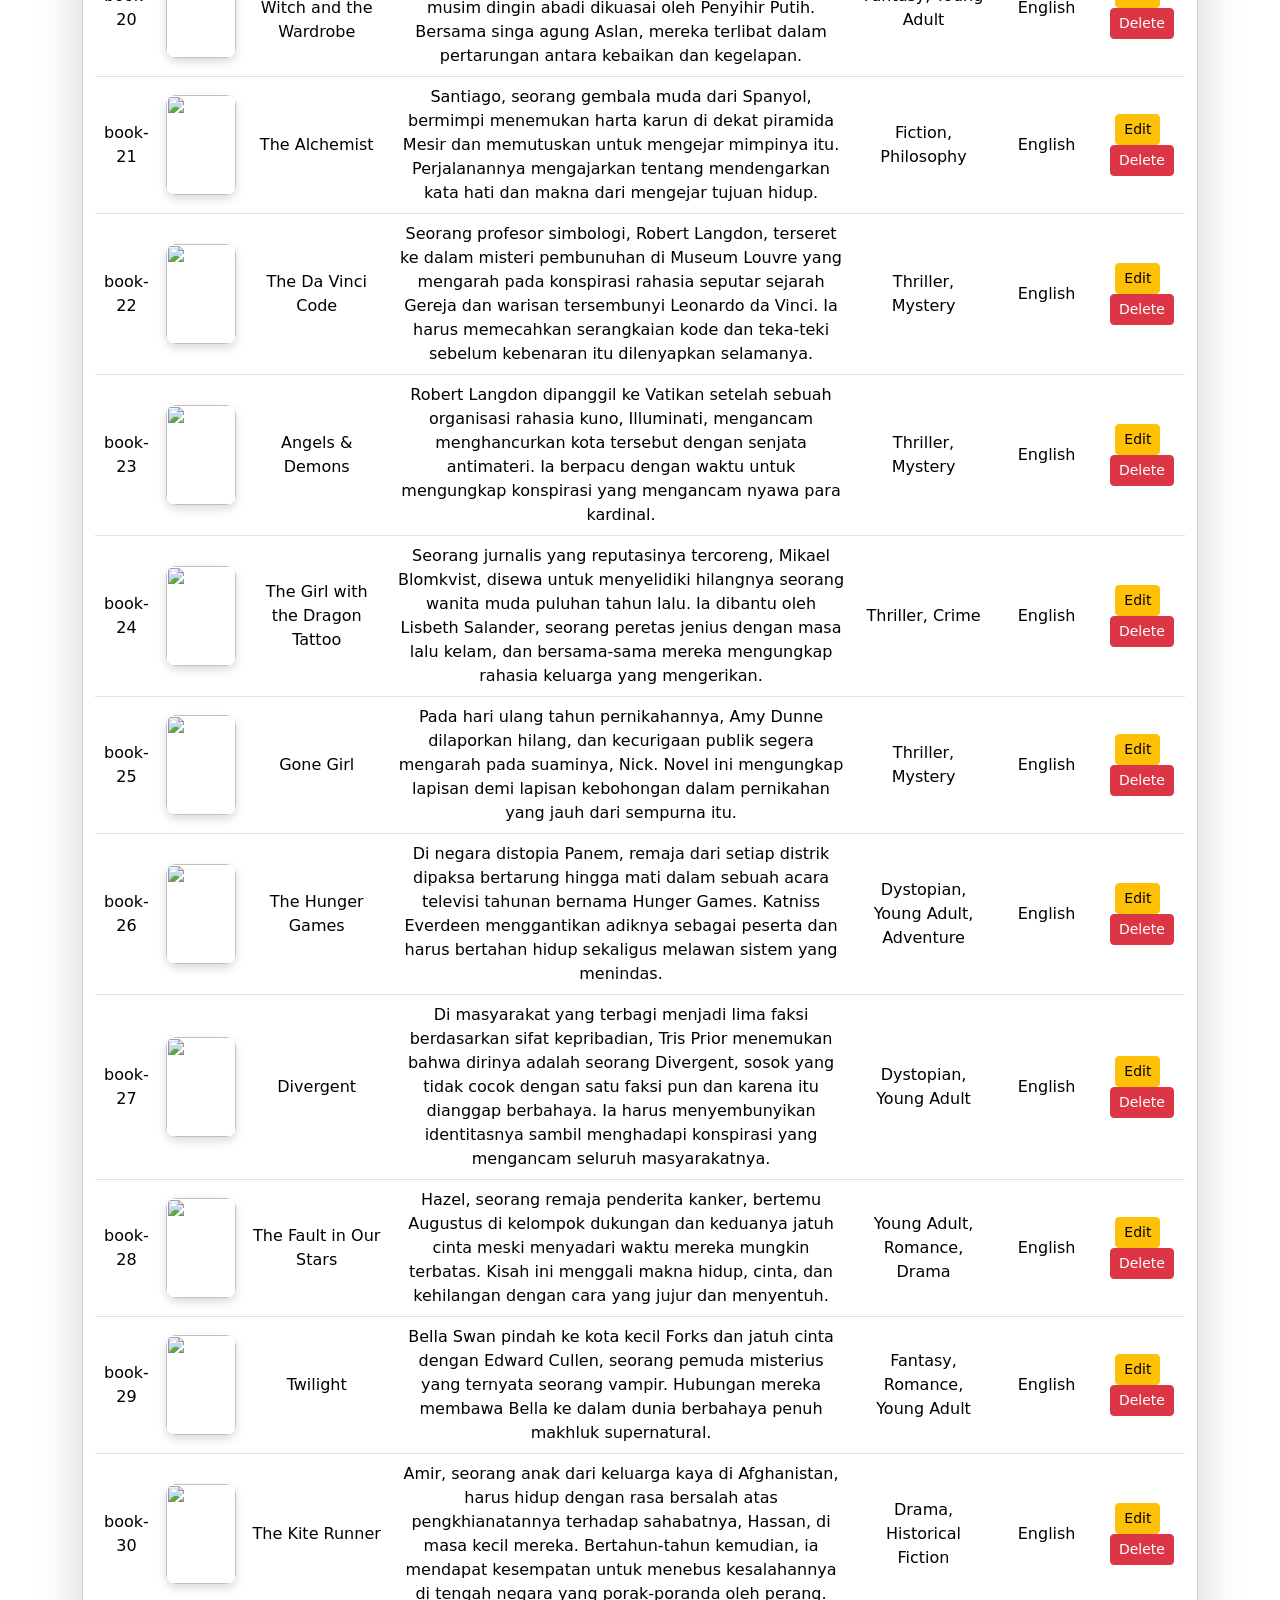
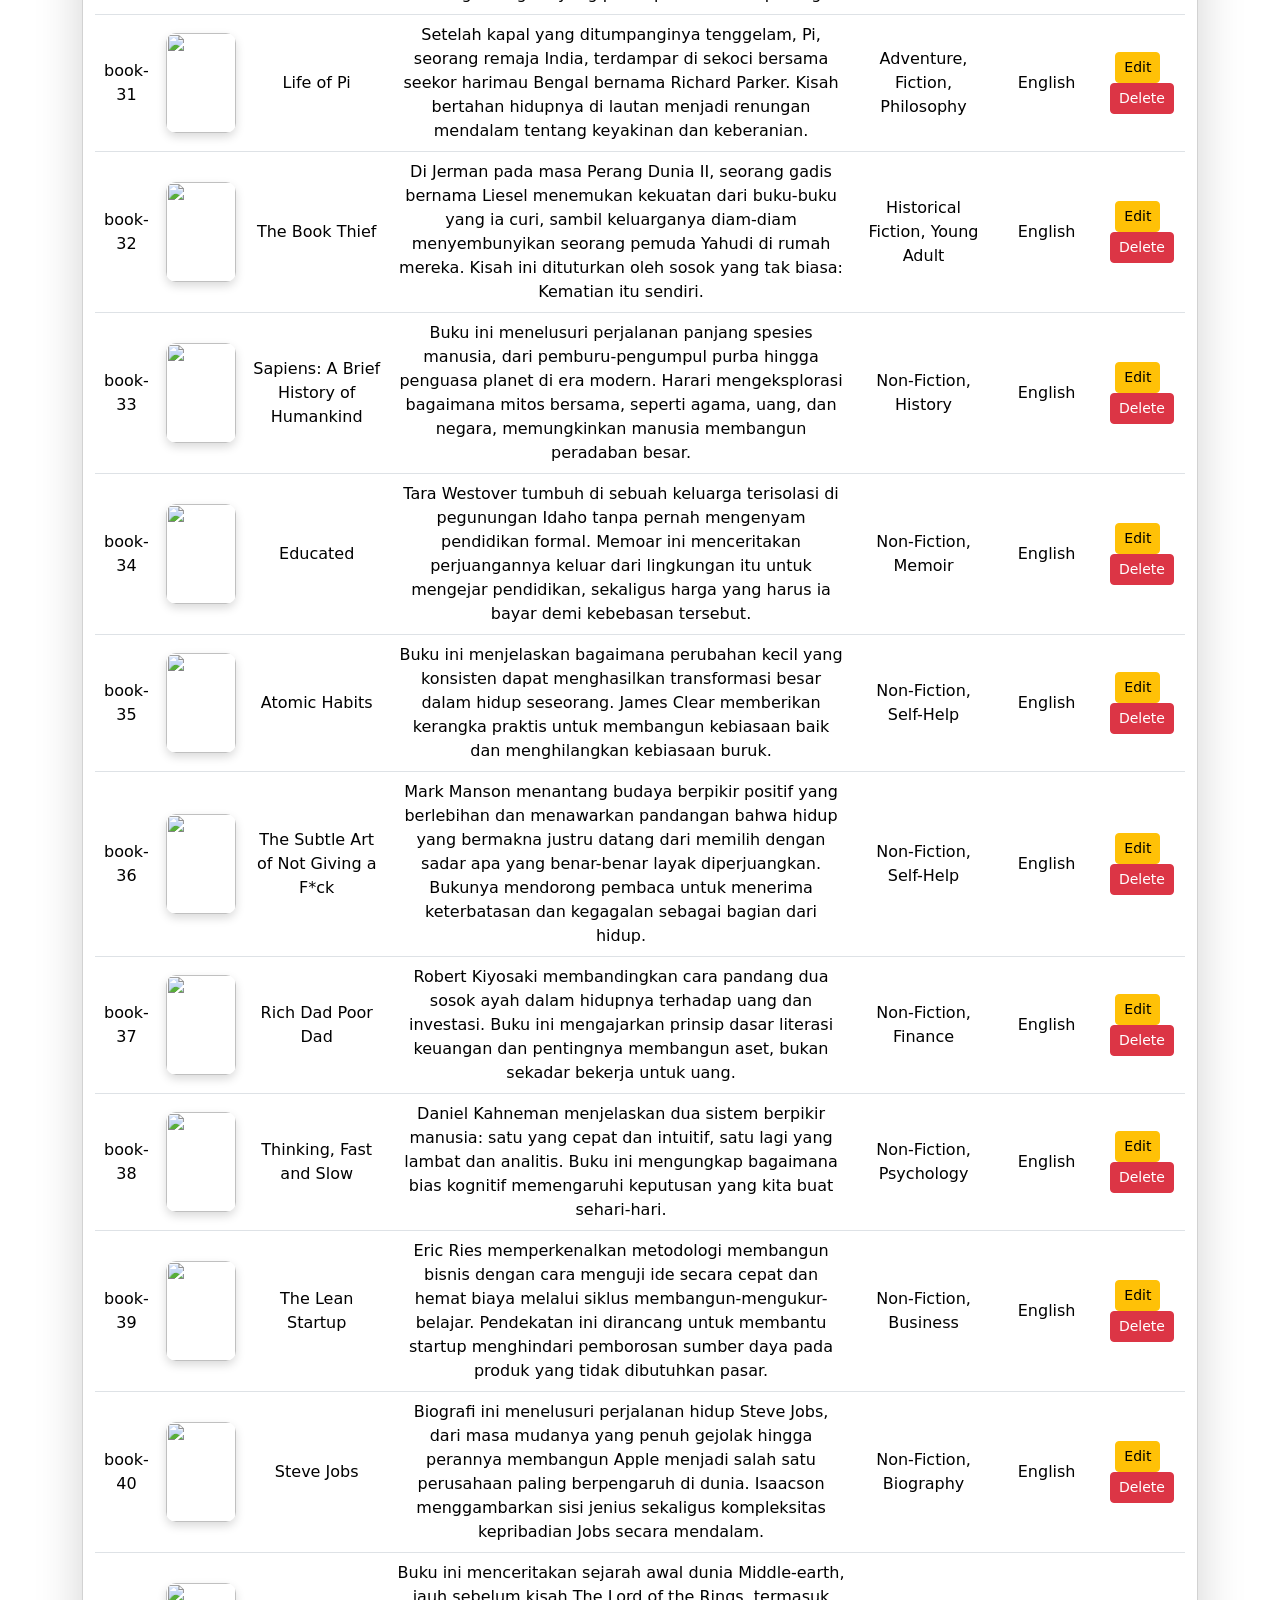
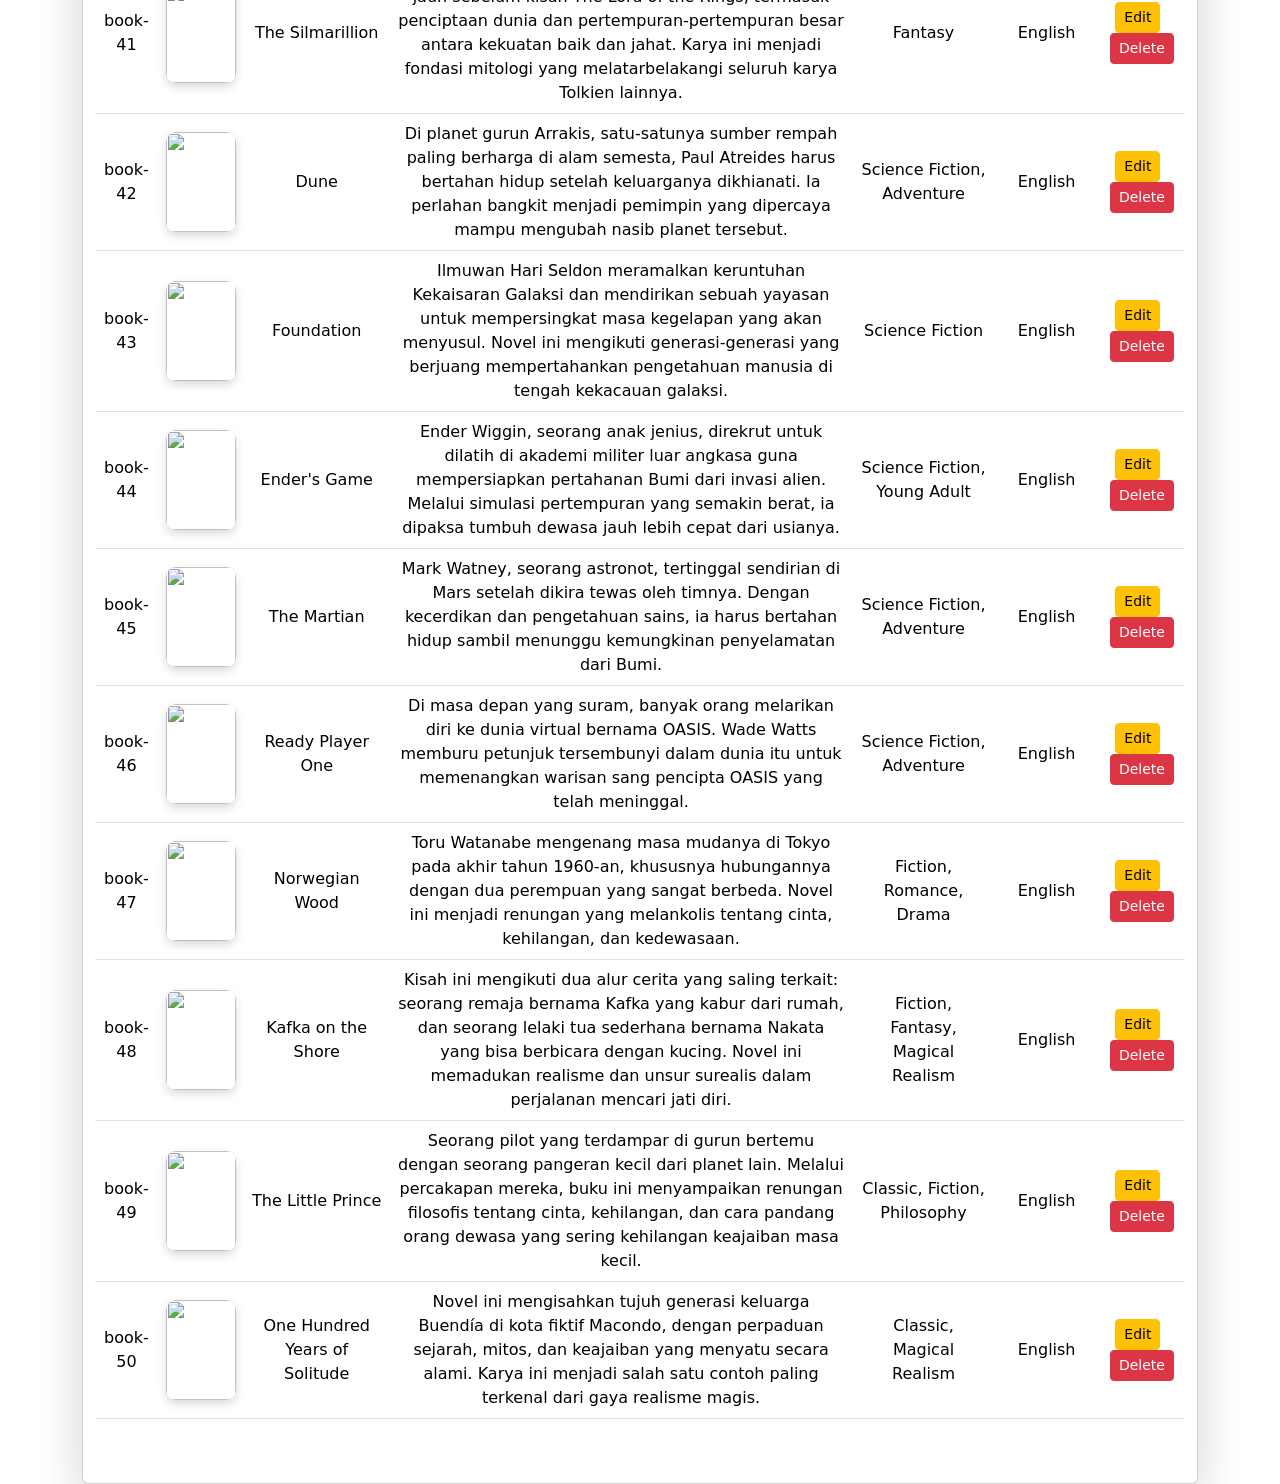
==== commit a910cf90: "change table content" ====
--- a/admin.html
+++ b/admin.html
@@ -1,11 +1,11 @@
 <!DOCTYPE html>
 
-<head></head>
-<title>Halaman Admin</title>
-<link rel="stylesheet" href="./admin.css">
-<link href="https://cdn.jsdelivr.net/npm/bootstrap@5.3.8/dist/css/bootstrap.min.css" rel="stylesheet"
-    integrity="sha384-sRIl4kxILFvY47J16cr9ZwB07vP4J8+LH7qKQnuqkuIAvNWLzeN8tE5YBujZqJLB" crossorigin="anonymous">
-<link rel="stylesheet" href="https://cdn.jsdelivr.net/npm/bootstrap-icons@1.11.3/font/bootstrap-icons.css">
+<head>
+    <title>Halaman Admin</title>
+    <link rel="stylesheet" href="./admin.css">
+    <link href="https://cdn.jsdelivr.net/npm/bootstrap@5.3.8/dist/css/bootstrap.min.css" rel="stylesheet"
+        integrity="sha384-sRIl4kxILFvY47J16cr9ZwB07vP4J8+LH7qKQnuqkuIAvNWLzeN8tE5YBujZqJLB" crossorigin="anonymous">
+    <link rel="stylesheet" href="https://cdn.jsdelivr.net/npm/bootstrap-icons@1.11.3/font/bootstrap-icons.css">
 </head>
 
 <body>
@@ -17,96 +17,97 @@
             </h1>
             <div class="row mb-4 align-items-center">
                 <div class="row mb-4 align-items-center">
-    <div class="col-md-6">
-        <input type="text" id="searchInput" class="form-control" placeholder="Cari buku ....">
-        <small class="text-muted d-block mt-1 ms-2" style="color: rgb(170, 168, 168);">
-            <i class="bi bi-exclamation-circle"></i>
-            Cari buku berdasarkan ID, Title, Genre, atau Language
-        </small>
-    </div>
-    <div class="col-md-6 text-end">
-        <button class="btn btn-success px-4" data-bs-toggle="modal" data-bs-target="#bookModal">
-            <i class="bi bi-plus-circle"></i>
-            Add Book
-        </button>
-    </div>
-</div>
+                    <div class="col-md-6">
+                        <input type="text" id="searchInput" class="form-control" placeholder="Cari buku ....">
+                        <small class="text-muted d-block mt-1 ms-2" style="color: rgb(170, 168, 168);">
+                            <i class="bi bi-exclamation-circle"></i>
+                            Cari buku berdasarkan ID, Title, Genre, atau Language
+                        </small>
+                    </div>
+                    <div class="col-md-6 text-end">
+                        <button class="btn btn-success px-4" data-bs-toggle="modal" data-bs-target="#bookModal">
+                            <i class="bi bi-plus-circle"></i>
+                            Add Book
+                        </button>
+                    </div>
+                </div>
 
-            <table class="table table-hover align-middle">
-                <thead class="table-dark">
-                    <tr>
-                        <th>ID</th>
-                        <th>Image</th>
-                        <th>Image URL</th>
-                        <th>Title</th>
-                        <th>Genre</th>
-                        <th>Language</th>
-                        <th>Action</th>
-                    </tr>
-                </thead>
-                <tbody id="bookTableBody">
-                    <!-- Diisi otomatis oleh JavaScript -->
-                </tbody>
-            </table>
+                <table class="table table-hover align-middle">
+                    <thead class="table-dark">
+                        <tr>
+                            <th>ID</th>
+                            <th>Image</th>
+                            <th>Title</th>
+                            <th>Sinopsis</th>
+                            <th>Genre</th>
+                            <th>Language</th>
+                            <th>Action</th>
+                        </tr>
+                    </thead>
+                    <tbody id="bookTableBody">
+                        <!-- Diisi otomatis oleh JavaScript -->
+                    </tbody>
+                </table>
 
-            <!-- Modal Add/Edit Book -->
-            <div class="modal fade" id="bookModal" tabindex="-1">
-                <div class="modal-dialog modal-dialog-centered">
-                    <div class="modal-content">
-                        <div class="modal-header">
-                            <h5 class="modal-title">
-                                <i class="bi bi-book-half"></i>
-                                Add / Edit Book
-                            </h5>
-                            <button type="button" class="btn-close" data-bs-dismiss="modal">
-                            </button>
-                        </div>
-                        <div class="modal-body">
-                            <form id="bookForm">
-                                <div class="mb-3">
-                                    <label class="form-label">Book ID</label>
-                                    <input type="text" id="bookId" class="form-control" placeholder="book-1" required>
-                                </div>
-                                <div class="mb-3">
-                                    <label class="form-label">Title</label>
-                                    <input type="text" id="bookTitle" class="form-control" required>
-                                </div>
-                                <div class="mb-3">
-                                    <label class="form-label">Image URL</label>
-                                    <input type="url" id="bookImageUrl" class="form-control" required>
-                                </div>
-                                <div class="mb-3">
-                                    <label class="form-label">Genre</label>
-                                    <input type="text" id="bookGenre" class="form-control"
-                                        placeholder="Fantasy, Adventure" required>
-                                </div>
-                                <div class="mb-4">
-                                    <label class="form-label">Language</label>
-                                    <select id="bookLanguage" class="form-select" required>
-                                        <option value="">Pilih Bahasa</option>
-                                        <option value="Indonesia">Indonesia</option>
-                                        <option value="English">English</option>
-                                        <option value="Japanese">Japanese</option>
-                                        <option value="Korean">Korean</option>
-                                    </select>
-                                </div>
-                                <button type="submit" class="btn btn-success w-100">
-                                    <i class="bi bi-save"></i>
-                                    Save Book
+                <!-- Modal Add/Edit Book -->
+                <div class="modal fade" id="bookModal" tabindex="-1">
+                    <div class="modal-dialog modal-dialog-centered">
+                        <div class="modal-content">
+                            <div class="modal-header">
+                                <h5 class="modal-title">
+                                    <i class="bi bi-book-half"></i>
+                                    Add / Edit Book
+                                </h5>
+                                <button type="button" class="btn-close" data-bs-dismiss="modal">
                                 </button>
-                            </form>
+                            </div>
+                            <div class="modal-body">
+                                <form id="bookForm">
+                                    <div class="mb-3">
+                                        <label class="form-label">Book ID</label>
+                                        <input type="text" id="bookId" class="form-control" placeholder="book-1"
+                                            required>
+                                    </div>
+                                    <div class="mb-3">
+                                        <label class="form-label">Title</label>
+                                        <input type="text" id="bookTitle" class="form-control" required>
+                                    </div>
+                                    <div class="mb-3">
+                                        <label class="form-label">Image URL</label>
+                                        <input type="url" id="bookImageUrl" class="form-control" required>
+                                    </div>
+                                    <div class="mb-3">
+                                        <label class="form-label">Genre</label>
+                                        <input type="text" id="bookGenre" class="form-control"
+                                            placeholder="Fantasy, Adventure" required>
+                                    </div>
+                                    <div class="mb-4">
+                                        <label class="form-label">Language</label>
+                                        <select id="bookLanguage" class="form-select" required>
+                                            <option value="">Pilih Bahasa</option>
+                                            <option value="Indonesia">Indonesia</option>
+                                            <option value="English">English</option>
+                                            <option value="Japanese">Japanese</option>
+                                            <option value="Korean">Korean</option>
+                                        </select>
+                                    </div>
+                                    <button type="submit" class="btn btn-success w-100">
+                                        <i class="bi bi-save"></i>
+                                        Save Book
+                                    </button>
+                                </form>
+                            </div>
                         </div>
                     </div>
                 </div>
             </div>
         </div>
-    </div>
-    <!-- end CRUD -->
+        <!-- end CRUD -->
 
-    <script src="https://cdn.jsdelivr.net/npm/bootstrap@5.3.8/dist/js/bootstrap.bundle.min.js"
-        integrity="sha384-FKyoEForCGlyvwx9Hj09JcYn3nv7wiPVlz7YYwJrWVcXK/BmnVDxM+D2scQbITxI"
-        crossorigin="anonymous"></script>
-    <script src="admin.js"></script>
+        <script src="https://cdn.jsdelivr.net/npm/bootstrap@5.3.8/dist/js/bootstrap.bundle.min.js"
+            integrity="sha384-FKyoEForCGlyvwx9Hj09JcYn3nv7wiPVlz7YYwJrWVcXK/BmnVDxM+D2scQbITxI"
+            crossorigin="anonymous"></script>
+        <script src="admin.js"></script>
 </body>
 
 </html>
--- a/admin.css
+++ b/admin.css
@@ -94,4 +94,16 @@
 .form-select:focus{
     border-color:#198754;
     box-shadow:0 0 8px rgba(25,135,84,.25);
+}
+
+.form-control[readonly]{
+    background-color:#e9ecef;
+    color:#6c757d;
+    cursor:not-allowed;
+}
+
+/* search */
+#searchInput:focus {
+    border-color: #0d6efd;
+    box-shadow: 0 0 8px rgba(13, 110, 253, .25);
 }
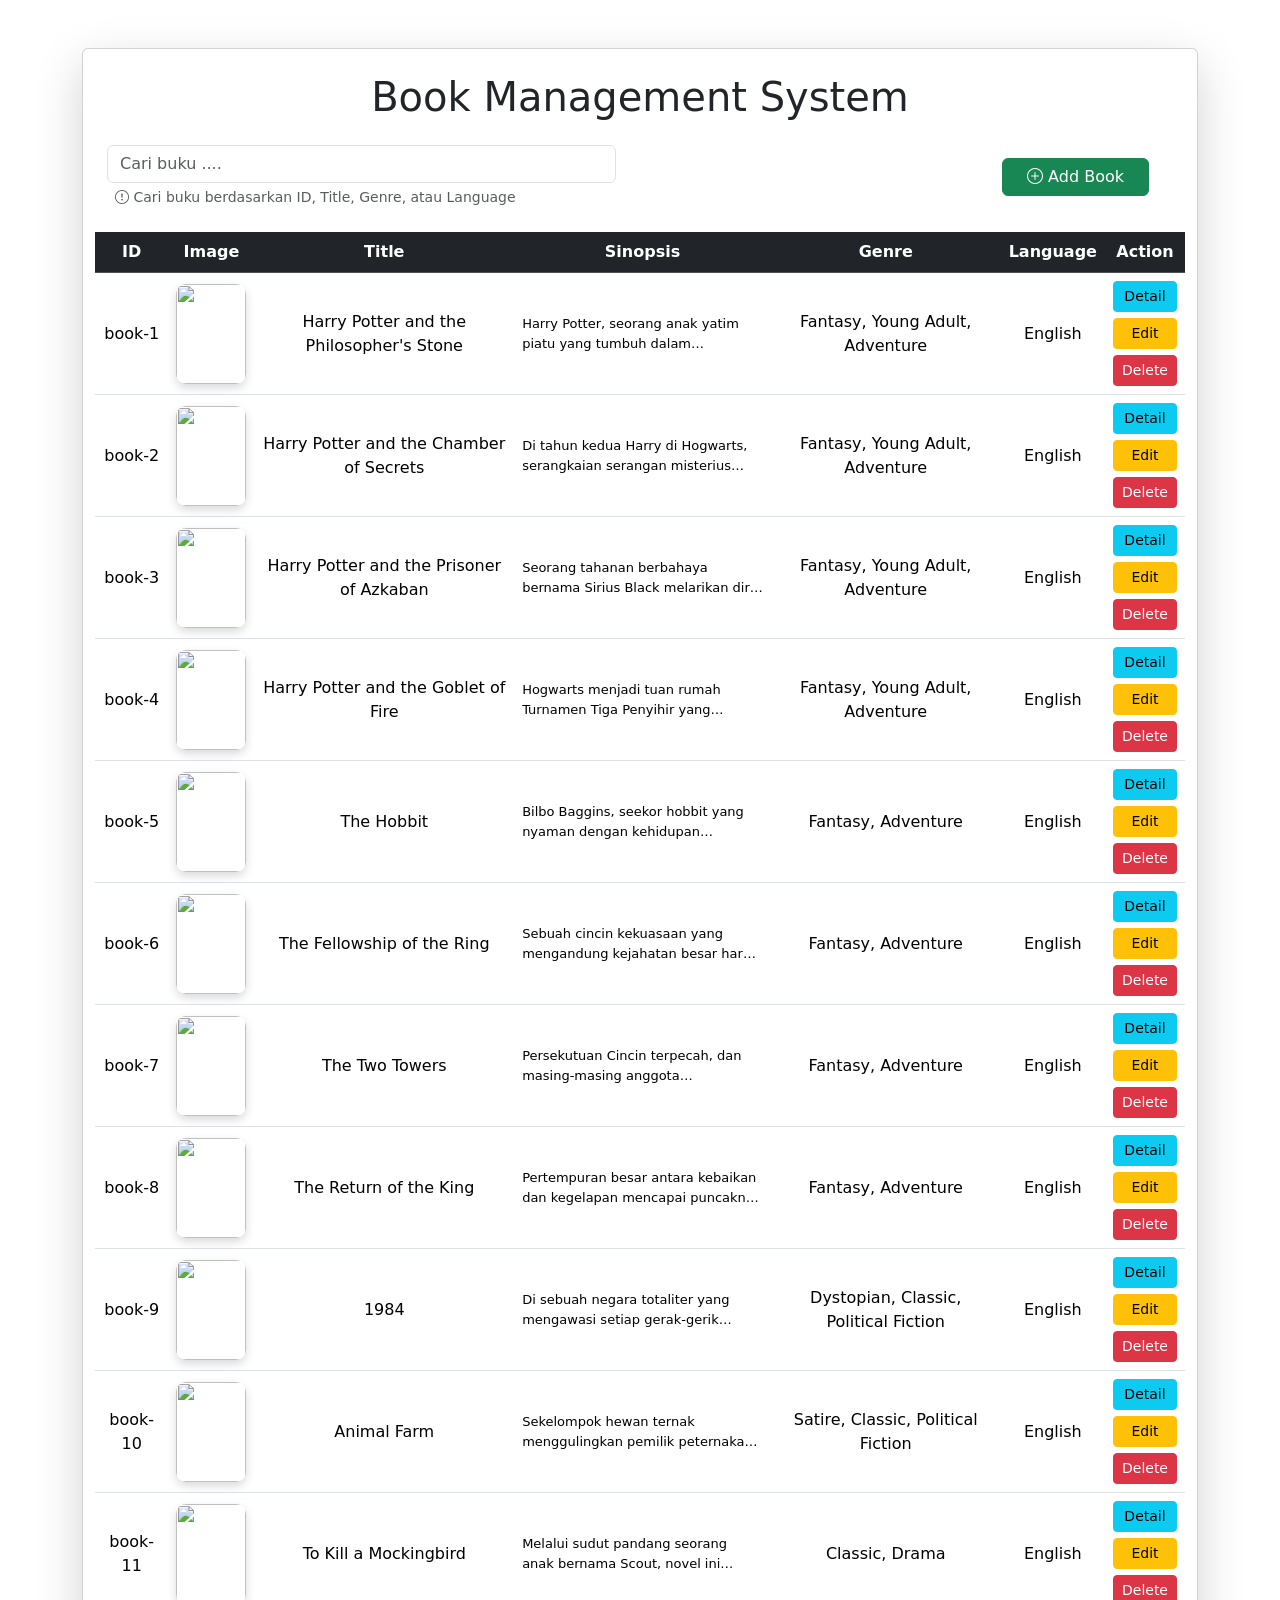
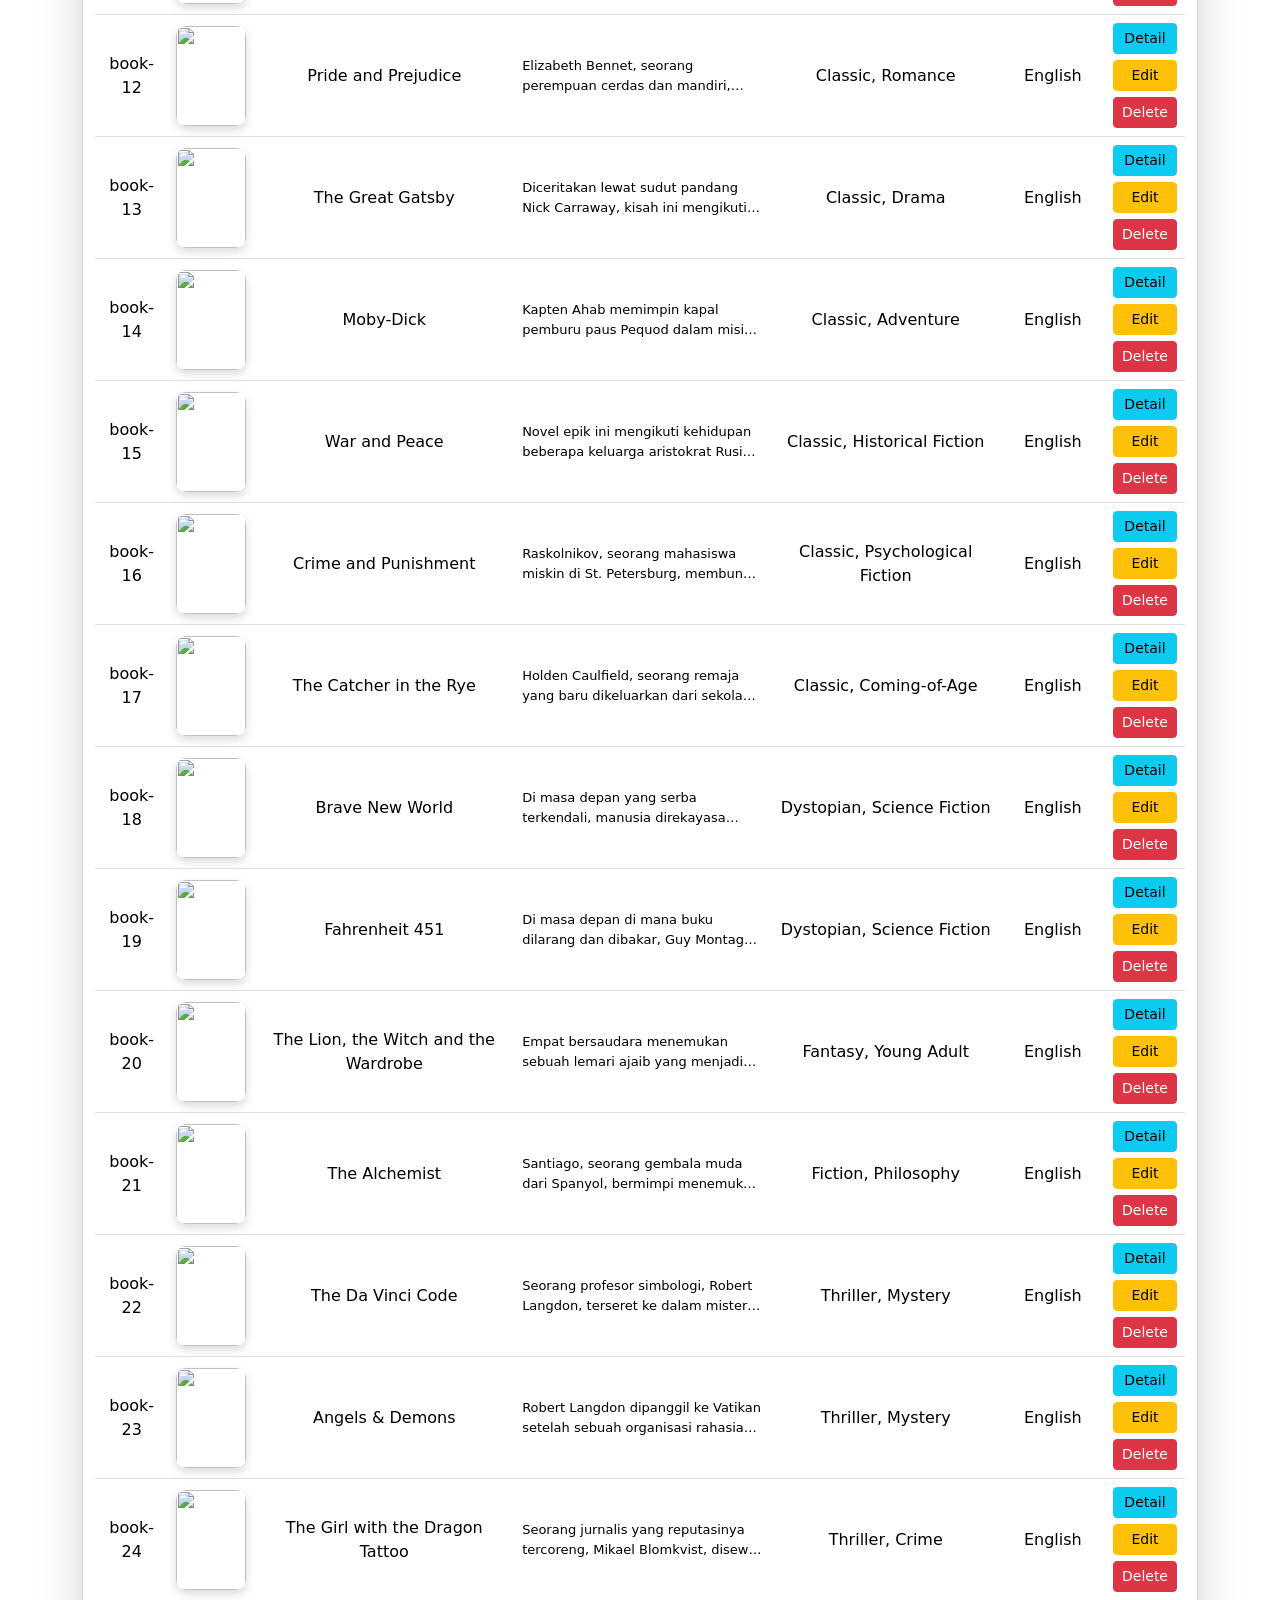
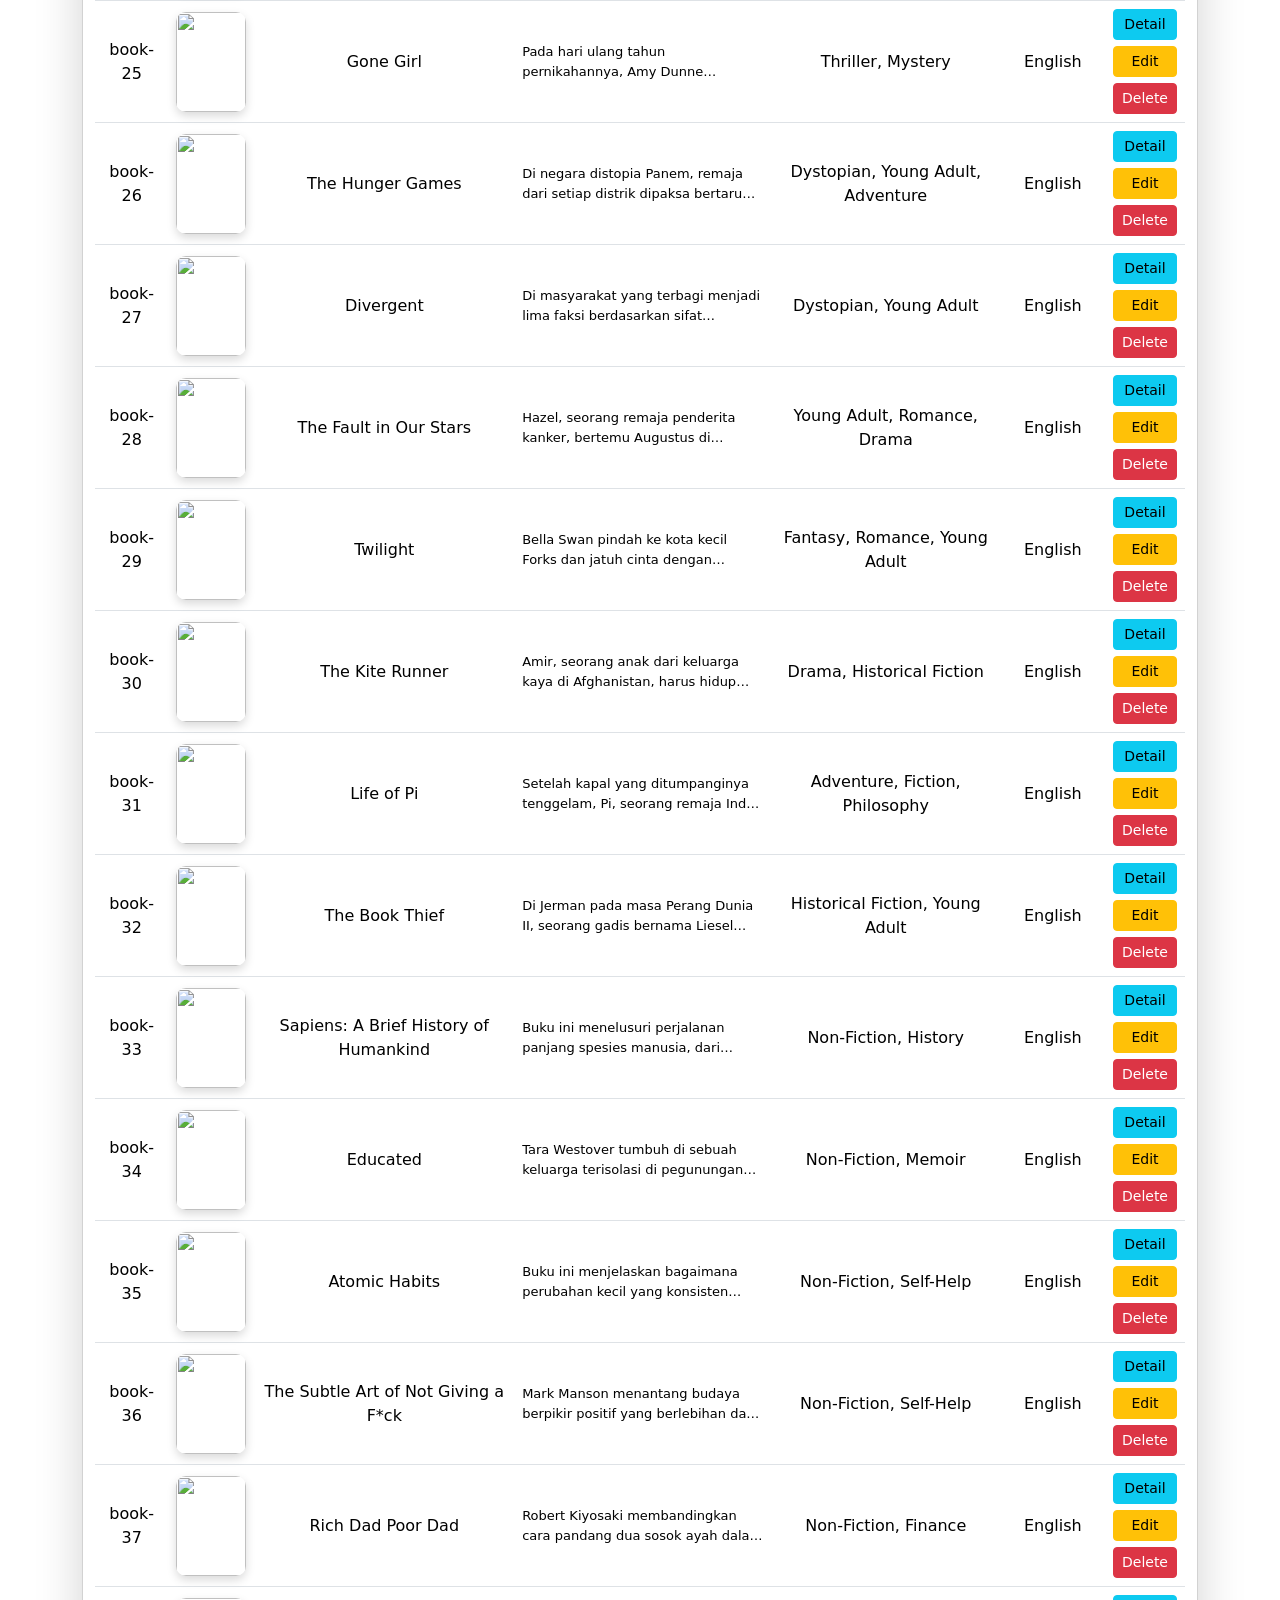
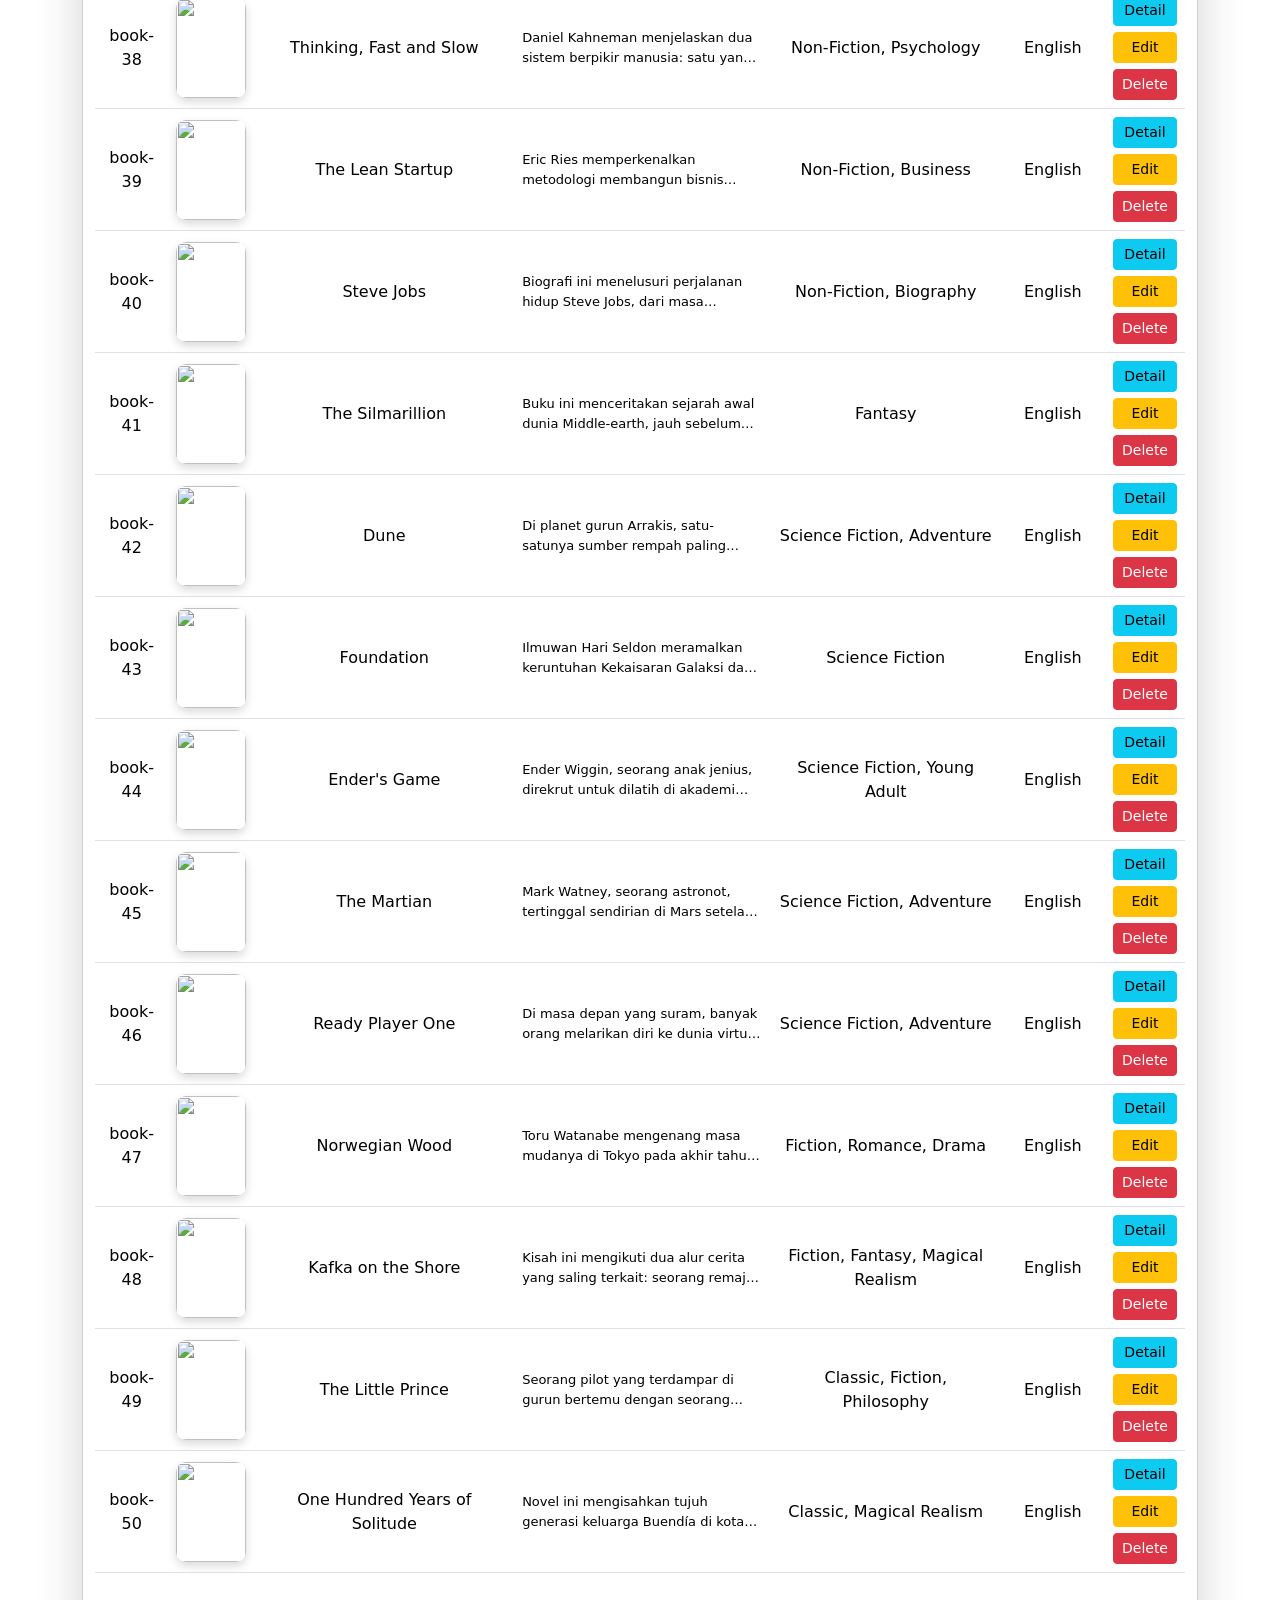
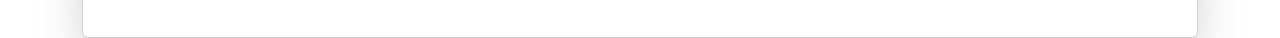
==== commit 7755b132: "add synopsis and fix bug" ====
--- a/admin.html
+++ b/admin.html
@@ -91,11 +91,33 @@
                                             <option value="Korean">Korean</option>
                                         </select>
                                     </div>
+                                    <div class="mb-3">
+                                        <label class="form-label">Sinopsis</label>
+                                        <textarea id="bookSynopsis" class="form-control" rows="4" required></textarea>
+                                    </div>
                                     <button type="submit" class="btn btn-success w-100">
                                         <i class="bi bi-save"></i>
                                         Save Book
                                     </button>
                                 </form>
+                            </div>
+                        </div>
+                    </div>
+                </div>
+
+                <!-- Modal Detail Book -->
+                <div class="modal fade" id="detailModal" tabindex="-1">
+                    <div class="modal-dialog modal-dialog-centered modal-lg">
+                        <div class="modal-content">
+                            <div class="modal-header">
+                                <h5 class="modal-title">
+                                    <i class="bi bi-info-circle"></i>
+                                    Detail Buku
+                                </h5>
+                                <button type="button" class="btn-close" data-bs-dismiss="modal"></button>
+                            </div>
+                            <div class="modal-body" id="detailBody">
+                                <!-- Diisi otomatis oleh JavaScript lewat fungsi viewBook() -->
                             </div>
                         </div>
                     </div>
--- a/admin.css
+++ b/admin.css
@@ -102,6 +102,33 @@
     cursor:not-allowed;
 }
 
+.synopsis-cell{
+    max-width:300px;
+    font-size:13px;
+    font-family:inherit;
+    text-align:left;
+    display:-webkit-box;
+    -webkit-line-clamp:2;
+    -webkit-box-orient:vertical;
+    overflow:hidden;
+    text-overflow:ellipsis;
+    margin:0 auto;
+}
+
+/* tombol aksi (Detail, Edit, Delete) selalu tersusun rapi ke bawah,
+   tidak peduli lebar kolom / ukuran layar */
+.action-buttons{
+    display:flex;
+    flex-direction:column;
+    gap:6px;
+    align-items:stretch;
+}
+
+.action-buttons .btn{
+    width:100%;
+    margin:0 !important; /* override margin-end (me-2) bawaan Bootstrap */
+}
+
 /* search */
 #searchInput:focus {
     border-color: #0d6efd;
